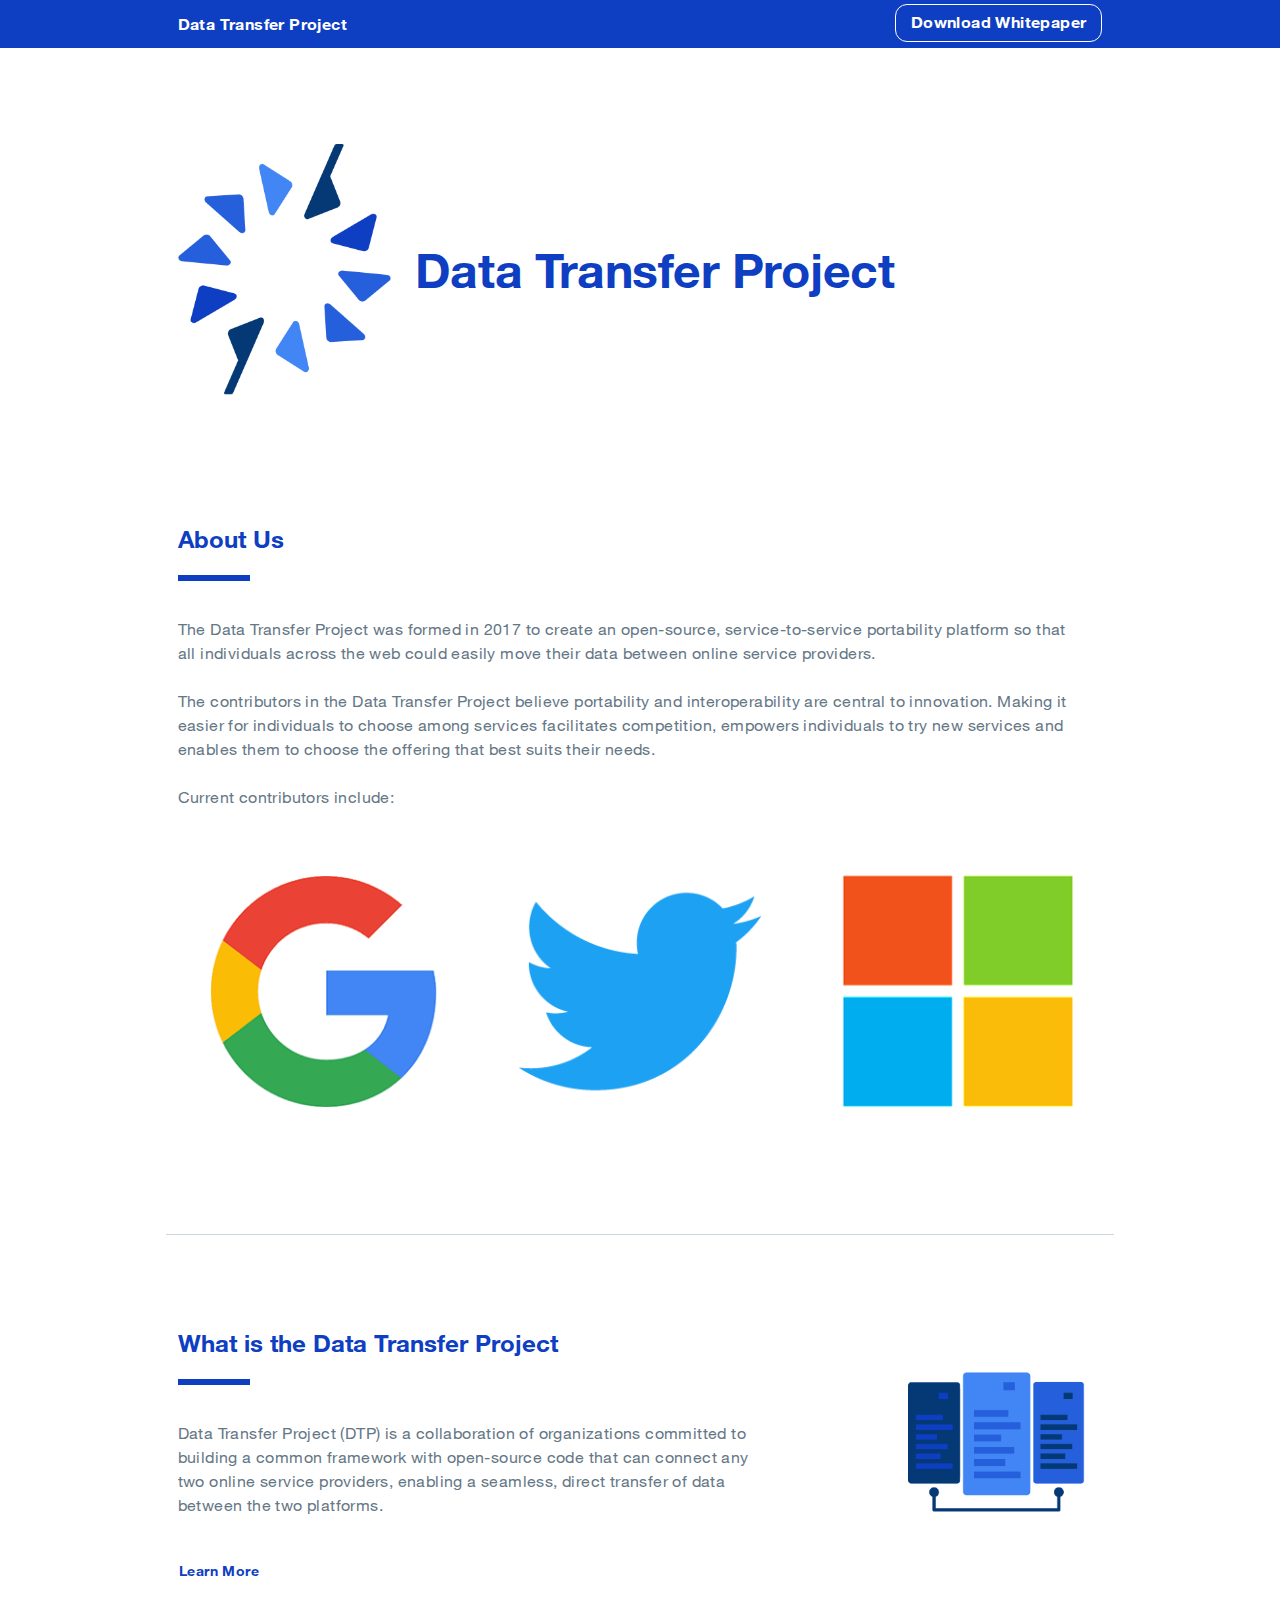
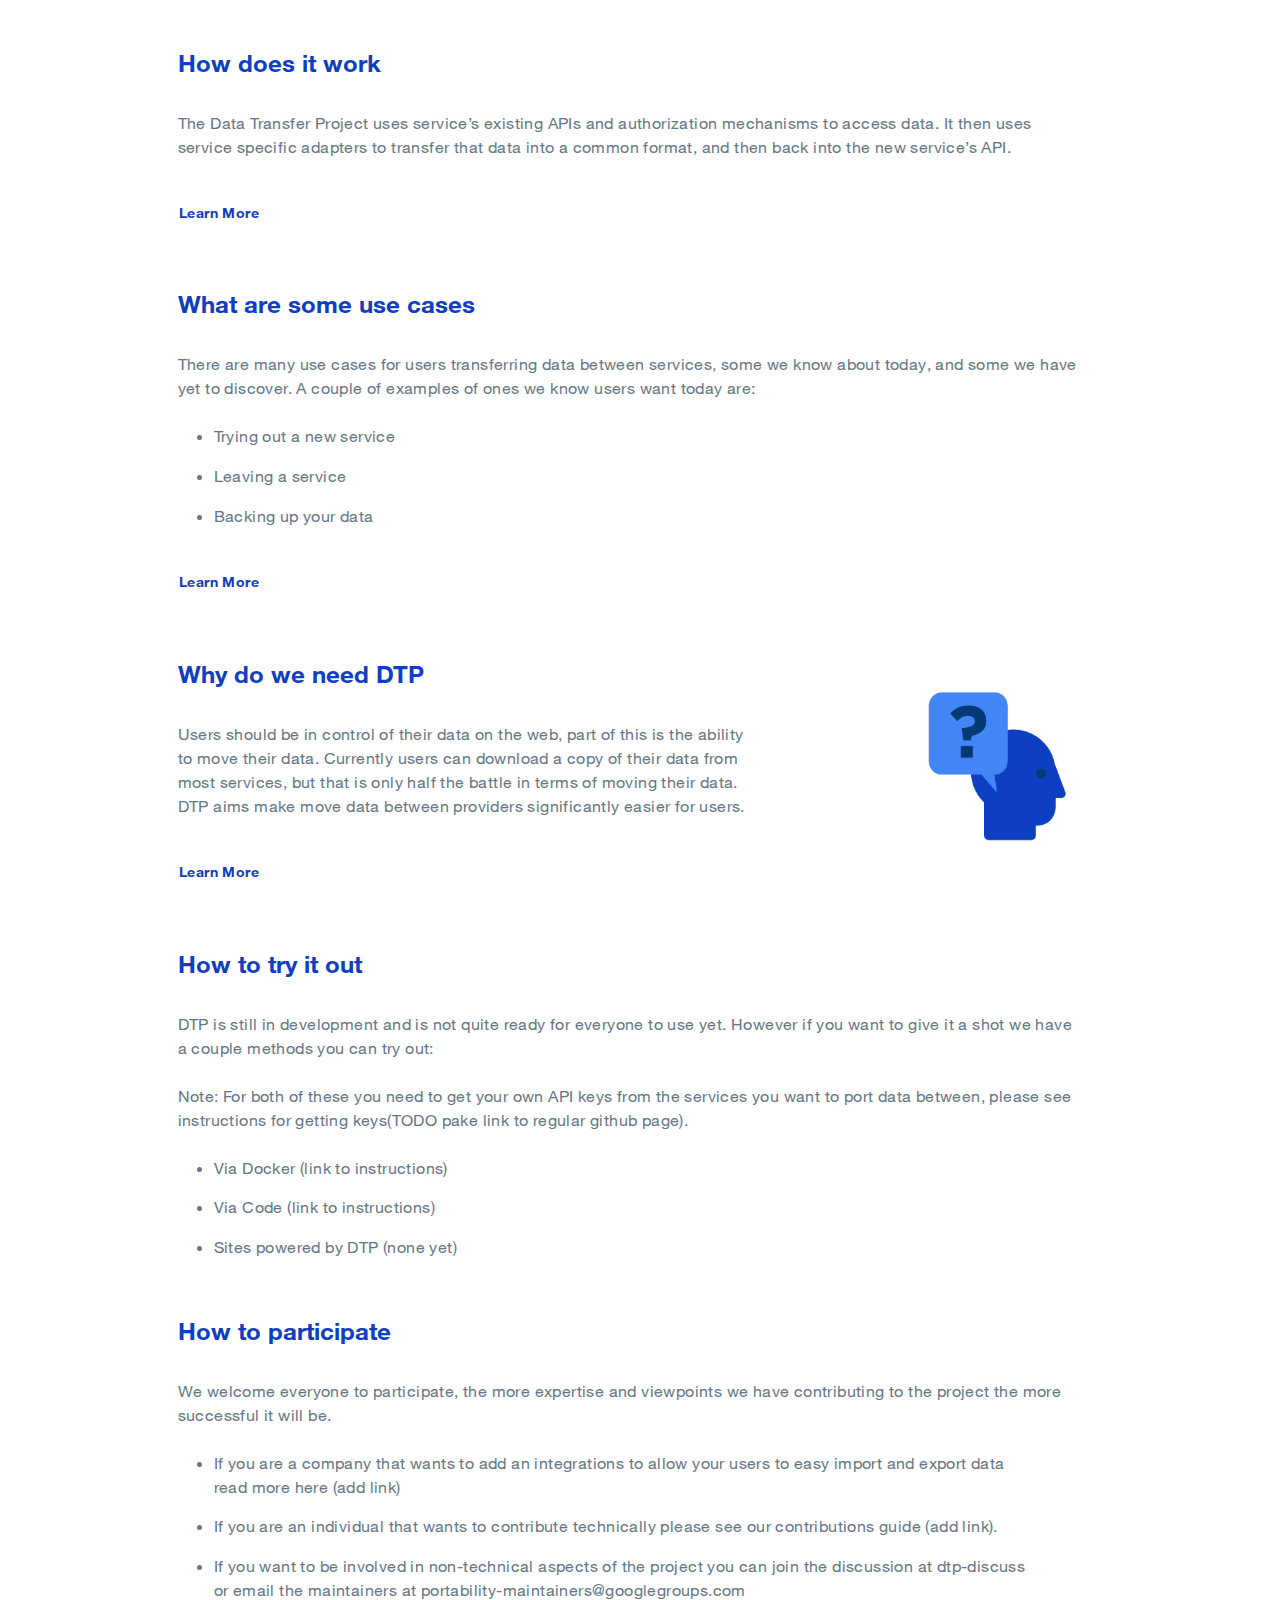
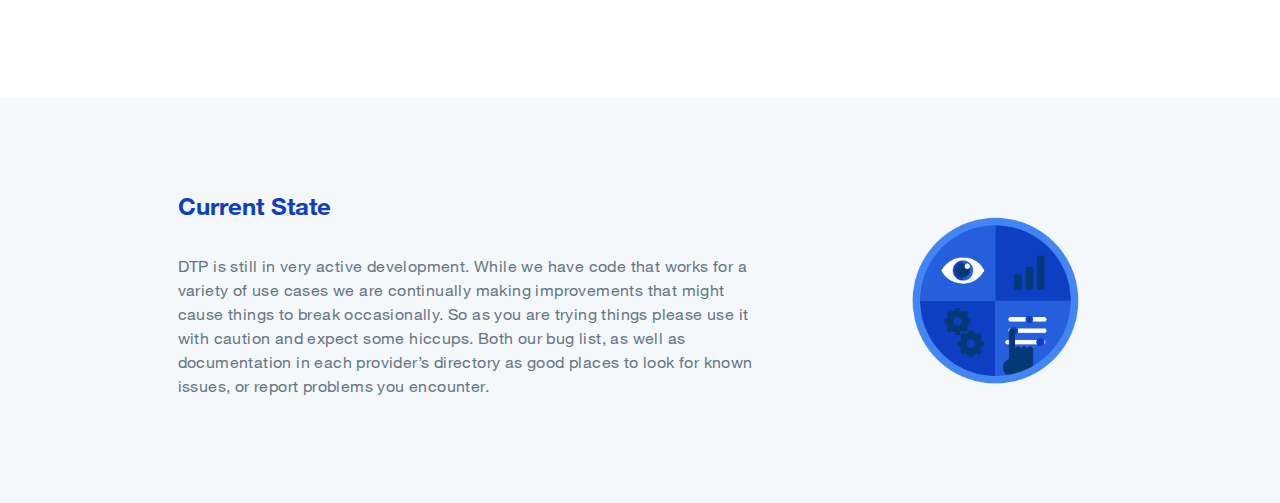
==== index.html @ 0c5f4a26 "Adding static site." ====
<!doctype html>
  
<html lang="data-transfer-project" prefix="og: http://ogp.me/ns#" data-behavior="i18n">


  <head>
    <meta charset="utf-8">

<meta name="viewport" content="width=device-width, initial-scale=1">

<title>Data Transfer Project</title>
<meta name="description">
<link rel="canonical" href="https://localhost.twitter.com:4502/content/webstyleguide-twitter/data-transfer-project.html">



<meta property="og:url" content="https://localhost.twitter.com:4502/content/webstyleguide-twitter/data-transfer-project.html">
<meta property="og:type" content="article">
<meta property="og:title" content="Data Transfer Project">


<meta name="keywords">


<meta name="twitter:card" content="summary">













      <link rel="alternate" hreflang="en" href="https://localhost.twitter.com:4502/content/webstyleguide-twitter/en.html">
      <link rel="alternate" hreflang="activatebrand-twitter" href="https://localhost.twitter.com:4502/content/webstyleguide-twitter/activatebrand-twitter.html">
      <link rel="alternate" hreflang="twemoji-twitter" href="https://localhost.twitter.com:4502/content/webstyleguide-twitter/twemoji-twitter.html">
      <link rel="alternate" hreflang="golearning-twitter" href="https://localhost.twitter.com:4502/content/webstyleguide-twitter/golearning-twitter.html">
      <link rel="alternate" hreflang="livecampaign-twitter" href="https://localhost.twitter.com:4502/content/webstyleguide-twitter/livecampaign-twitter.html">
      <link rel="alternate" hreflang="partners-twitter" href="https://localhost.twitter.com:4502/content/webstyleguide-twitter/partners-twitter.html">
      <link rel="alternate" hreflang="data-transfer-project" href="https://localhost.twitter.com:4502/content/webstyleguide-twitter/data-transfer-project.html">


<meta name="twitter:widgets:new-embed-design" content="on">
<meta name="twitter:widgets:csp" content="on">

<link href="favicon.ico" rel="shortcut icon" type="image/x-icon">


<script type="application/json" id="analytics-settings">{&quot;google&quot;:{&quot;accounts&quot;:[],&quot;options&quot;:{&quot;displayAdvertisingFeatures&quot;:false}},&quot;scribe&quot;:{&quot;scribeSectionWithImpression&quot;:false},&quot;trackingPixel&quot;:{},&quot;bing&quot;:{}}</script>

    







<style>
      /* The critical.scss file is loaded in the document head and will block the first render of the DOM. Try to keep this file lightweight with only the styles necessary for the first render. */

/*# sourceMappingURL=critical.css.map*/
</style>
<link rel="stylesheet" href="css/main.css" media="all" type="text/css">



<script type="text/javascript" src="js/common.js"></script>
<script type="text/javascript" src="js/critical.js"></script>

  </head>
  <body class="
        twtr-theme--blue
        twtr-shade--dark
        page home-page
        
        twtr-color-bg--light-gray-neutral
      " data-analytics-page="webstyleguide" data-analytics-element="page">
      








<div class="u01  is-fixed">
  <div class="u01__item  twtr-color-bg--blue-dark">
    <div class="twtr-container">
      <div class="twtr-grid">
        <div class="twtr-col-12">
          <ul class="u01__nav-items">
            <li class="u01__nav-home  u01__nav-item">
              <div class="u01__nav-controls">
                <span class="u01__logo  twtr-grid--align-self-center">
                  
                  <span class="u01__nav-item--homepage  twtr-grid--align-self-center  twtr-type--bold-16  twtr-color--white-neutral">
                    Data Transfer Project
                  </span>
                  
                </span>
                
              </div>
              <div class="u01__subnav-controls">
                <div class="twtr-col-12">
                  <button class="u01__subnav-close  twtr-type--roman-14  twtr-color--white-neutral">
                    <span class="u01__chevron--left"><svg xmlns="http://www.w3.org/2000/svg" width="24" height="24" viewbox="0 0 24 24" class="twtr-icon--sm  twtr-color-fill--white-neutral"> 
 <path opacity="0" d="M0 0h24v24H0z"/> 
 <path d="M8.914 12l6.793-6.793c.39-.39.39-1.023 0-1.414s-1.023-.39-1.414 0l-7.5 7.5c-.39.39-.39 1.023 0 1.414l7.5 7.5c.195.195.45.293.707.293s.512-.098.707-.293c.39-.39.39-1.023 0-1.414L8.914 12z"/> 
</svg></span>
                    <span>Back</span>
                  </button>
                </div>
              </div>
            </li>
            
          </ul>
          <ul class="u01__nav-items-right">
              <li class="u01__menu-item--pdf">
                  <a href="/content/dam/webstyleguide-twitter/activatebrand-twitter/downloads/Twitter%20Design%20Guidelines_07.2017.pdf" class="has-hover  twtr-type--bold-16  twtr-color--white-neutral">
                    Download Whitepaper
                  </a>
                </li>
          </ul>
        </div>
      </div>
    </div>
  </div>
</div>

<div class="u04"></div>



      
<main class="twtr-color-bg--white-neutral">
  



    
    
    <div class="ct01-columns">


















<div class="ct01
            twtr-padding__section--top
            twtr-padding__group--bottom
            twtr-color-bg--white
            
            
            
            
            
            ">
  <div class="ct01__content  twtr-container">
    <div class="ct01__item  twtr-grid    ">
      
        <div class="twtr-col-md-3  twtr-order-1-xs  twtr-order-0-md">
          <div class="ct01__wrapper      ">
            
  
  
  
      
      
      
      <div class="b04-image twtr-component-space--md twtr-component--last twtr-component twtr-component--first">





<div class="b04">
  <div class="b04__image  b04__image--auto">
    
    
  
    <img class="b04__img  b04__img--auto" src="images/logo-dtp.png" data-object-fit="cover">
  

  

  
  

  </div>

  
</div>
</div>

  
  
          </div>
        </div>
      
        <div class="twtr-col-md-9  twtr-order-0-xs  twtr-order-1-md">
          <div class="ct01__wrapper  is-vertically-centered    ">
            
  
  
  
      
      
      
      <div class="b01-headline twtr-component-space--md twtr-component--last twtr-component twtr-component--first">












<div class="b01">
  <div class="b01__item">
    <div class="b01__copy">
      
      <h2 class="b01__headline  twtr-color--blue-dark  twtr-type--headline-md  ">Data Transfer Project</h2>
      
    </div>
  </div>
</div>
</div>

  
  
          </div>
        </div>
      
    </div>
  </div>
  
</div>
</div>


    
    
    <div class="ct01-columns">


















<div class="ct01
            twtr-padding__section--top
            twtr-padding__nested--bottom
            twtr-color-bg--white
            
            
            
            
            
            ">
  <div class="ct01__content  twtr-container">
    <div class="ct01__item  twtr-grid    has-inner-border">
      
        <div class="twtr-col-md-12">
          <div class="ct01__wrapper      ">
            
  
  
  
      
      
      
      <div class="b01-headline twtr-component-space--md twtr-component twtr-component--first">












<div class="b01">
  <div class="b01__item">
    <div class="b01__copy">
      <h4 class="b01__eyebrow  twtr-type--bold-24  twtr-color--blue-dark">
        About Us
      </h4>
      <h2 class="b01__headline  twtr-color--black-neutral  twtr-type--headline-md  has-mustache"></h2>
      <div class="b01__mustache  twtr-color-bg--blue-dark"></div>
    </div>
  </div>
</div>
</div>

  
      
      
      
      <div class="b02-rich-text twtr-rte twtr-component-space--md twtr-component">



  <div class="twtr-color--dark-gray-neutral" style="--theme-color: var(--blue-dark)">
    <p>The Data Transfer Project was formed in 2017 to create an open-source, service-to-service portability platform so that all individuals across the web could easily move their data between online service providers.</p>
<p>The contributors in the Data Transfer Project believe portability and interoperability are central to innovation. Making it easier for individuals to choose among services facilitates competition, empowers individuals to try new services and enables them to choose the offering that best suits their needs.</p>
<p>Current contributors include:</p>

  </div>

</div>

  
      
      
      
      <div class="ct01-columns twtr-component--last twtr-component">


















<div class="ct01
            twtr-padding__nested--top
            twtr-padding__section--bottom
            twtr-color-bg--white
            
            
            
            has-no-gutter
            
            ">
  <div class="ct01__content  ">
    <div class="ct01__item  twtr-grid    ">
      
        <div class="twtr-col-md-4">
          <div class="ct01__wrapper    is-horizontally-centered  ">
            
  
  
  
      
      
      
      <div class="b04-image twtr-component-space--md twtr-component--last twtr-component twtr-component--first">





<div class="b04">
  <div class="b04__image  b04__image--auto">
    
    
  
    <img class="b04__img  b04__img--auto" src="images/logo-google.png" data-object-fit="cover">
  

  

  
  

  </div>

  
</div>
</div>

  
  
          </div>
        </div>
      
        <div class="twtr-col-md-4">
          <div class="ct01__wrapper    is-horizontally-centered  ">
            
  
  
  
      
      
      
      <div class="b04-image twtr-component-space--md twtr-component--last twtr-component twtr-component--first">





<div class="b04">
  <div class="b04__image  b04__image--auto">
    
    
  
    <img class="b04__img  b04__img--auto" src="images/logo-twitter.png" data-object-fit="cover">
  

  

  
  

  </div>

  
</div>
</div>

  
  
          </div>
        </div>
      
        <div class="twtr-col-md-4">
          <div class="ct01__wrapper    is-horizontally-centered  ">
            
  
  
  
      
      
      
      <div class="b04-image twtr-component-space--md twtr-component--last twtr-component twtr-component--first">





<div class="b04">
  <div class="b04__image  b04__image--auto">
    
    
  
    <img class="b04__img  b04__img--auto" src="images/logo-microsoft.png" data-object-fit="cover">
  

  

  
  

  </div>

  
</div>
</div>

  
  
          </div>
        </div>
      
    </div>
  </div>
  
</div>
</div>

  
  
          </div>
        </div>
      
    </div>
  </div>
  
</div>
</div>


    
    
    <div class="ct01-columns">


















<div class="ct01
            twtr-padding__section--top
            twtr-padding__block--bottom
            twtr-color-bg--white
            
            
            
            
            
            ">
  <div class="ct01__content  twtr-container">
    <div class="ct01__item  twtr-grid    ">
      
        <div class="twtr-col-md-8  twtr-order-0-xs  twtr-order-0-md">
          <div class="ct01__wrapper      ">
            
  
  
  
      
      
      
      <div class="b01-headline twtr-component-space--md twtr-component twtr-component--first">












<div class="b01">
  <div class="b01__item">
    <div class="b01__copy">
      <h4 class="b01__eyebrow  twtr-type--bold-24  twtr-color--blue-dark">
        What is the Data Transfer Project
      </h4>
      <h2 class="b01__headline  twtr-color--black-neutral  twtr-type--headline-md  has-mustache"></h2>
      <div class="b01__mustache  twtr-color-bg--blue-dark"></div>
    </div>
  </div>
</div>
</div>

  
      
      
      
      <div class="b02-rich-text twtr-rte twtr-component-space--md twtr-component">



  <div class="twtr-color--dark-gray-neutral" style="--theme-color: var(--blue-dark)">
    <p>Data Transfer Project (DTP) is a collaboration of organizations committed to building a common framework with open-source code that can connect any two online service providers, enabling a seamless, direct transfer of data between the two platforms.</p>

  </div>

</div>

  
      
      
      
      <div class="b03-button twtr-component--last twtr-component">













  <div class="b03
      
      twtr-component-space--sm" data-dropdown-menu="false">
    
  <a class="b03__button
      twtr-btn
      twtr-btn--tertiary
      twtr-btn--size-default  
      twtr-btn-color--tertiary-blue
      
      
      visuallyhidden" href="https://localhost.twitter.com:4502/#.html" rel="noopener" target="_blank">
    

    
    Learn More
    
    
  </a>

  </div>



</div>

  
  
          </div>
        </div>
      
        <div class="twtr-col-md-3 twtr-offset-1-md">
          <div class="ct01__wrapper      ">
            
  
  
  
      
      
      
      <div class="b04-image twtr-component-space--md twtr-component--last twtr-component twtr-component--first">





<div class="b04">
  <div class="b04__image  b04__image--auto">
    
    
  
    <img class="b04__img  b04__img--auto" src="images/AI_Blue_FileSharing.png" data-object-fit="cover">
  

  

  
  

  </div>

  
</div>
</div>

  
  
          </div>
        </div>
      
    </div>
  </div>
  
</div>
</div>


    
    
    <div class="ct01-columns">


















<div class="ct01
            twtr-padding__nested--top
            twtr-padding__block--bottom
            twtr-color-bg--white
            
            
            
            
            
            ">
  <div class="ct01__content  twtr-container">
    <div class="ct01__item  twtr-grid    ">
      
        <div class="twtr-col-md-12">
          <div class="ct01__wrapper      ">
            
  
  
  
      
      
      
      <div class="b01-headline twtr-component-space--md twtr-component twtr-component--first">












<div class="b01">
  <div class="b01__item">
    <div class="b01__copy">
      <h4 class="b01__eyebrow  twtr-type--bold-24  twtr-color--blue-dark">
        How does it work
      </h4>
      <h2 class="b01__headline  twtr-color--black-neutral  twtr-type--headline-md  "></h2>
      
    </div>
  </div>
</div>
</div>

  
      
      
      
      <div class="b02-rich-text twtr-rte twtr-component-space--md twtr-component">



  <div class="twtr-color--dark-gray-neutral" style="--theme-color: var(--blue-dark)">
    <p>The Data Transfer Project uses service’s existing APIs and authorization mechanisms to access data. It then uses service specific adapters to transfer that data into a common format, and then back into the new service’s API.</p>

  </div>

</div>

  
      
      
      
      <div class="b03-button twtr-component--last twtr-component">













  <div class="b03
      
      twtr-component-space--sm" data-dropdown-menu="false">
    
  <a class="b03__button
      twtr-btn
      twtr-btn--tertiary
      twtr-btn--size-default  
      twtr-btn-color--tertiary-blue
      
      
      visuallyhidden" href="https://localhost.twitter.com:4502/#.html" rel="noopener" target="_blank">
    

    
    Learn More
    
    
  </a>

  </div>



</div>

  
  
          </div>
        </div>
      
    </div>
  </div>
  
</div>
</div>


    
    
    <div class="ct01-columns">


















<div class="ct01
            twtr-padding__nested--top
            twtr-padding__block--bottom
            twtr-color-bg--white
            
            
            
            
            
            ">
  <div class="ct01__content  twtr-container">
    <div class="ct01__item  twtr-grid    ">
      
        <div class="twtr-col-md-12">
          <div class="ct01__wrapper      ">
            
  
  
  
      
      
      
      <div class="b01-headline twtr-component-space--md twtr-component twtr-component--first">












<div class="b01">
  <div class="b01__item">
    <div class="b01__copy">
      <h4 class="b01__eyebrow  twtr-type--bold-24  twtr-color--blue-dark">
        What are some use cases
      </h4>
      <h2 class="b01__headline  twtr-color--black-neutral  twtr-type--headline-md  "></h2>
      
    </div>
  </div>
</div>
</div>

  
      
      
      
      <div class="b02-rich-text twtr-rte twtr-component-space--md twtr-component">



  <div class="twtr-color--dark-gray-neutral" style="--theme-color: var(--blue-dark)">
    <p>There are many use cases for users transferring data between services, some we know about today, and some we have yet to discover. A couple of examples of ones we know users want today are:</p>
<ul style="list-style-position: inside;">
<li>Trying out a new service</li>
<li>Leaving a service</li>
<li>Backing up your data</li>
</ul>

  </div>

</div>

  
      
      
      
      <div class="b03-button twtr-component--last twtr-component">













  <div class="b03
      
      twtr-component-space--sm" data-dropdown-menu="false">
    
  <a class="b03__button
      twtr-btn
      twtr-btn--tertiary
      twtr-btn--size-default  
      twtr-btn-color--tertiary-blue
      
      
      visuallyhidden" href="https://localhost.twitter.com:4502/#.html" rel="noopener" target="_blank">
    

    
    Learn More
    
    
  </a>

  </div>



</div>

  
  
          </div>
        </div>
      
    </div>
  </div>
  
</div>
</div>


    
    
    <div class="ct01-columns">


















<div class="ct01
            twtr-padding__nested--top
            twtr-padding__block--bottom
            twtr-color-bg--white
            
            
            
            
            
            ">
  <div class="ct01__content  twtr-container">
    <div class="ct01__item  twtr-grid    ">
      
        <div class="twtr-col-md-8  twtr-order-0-xs  twtr-order-0-md">
          <div class="ct01__wrapper      ">
            
  
  
  
      
      
      
      <div class="b01-headline twtr-component-space--md twtr-component twtr-component--first">












<div class="b01">
  <div class="b01__item">
    <div class="b01__copy">
      <h4 class="b01__eyebrow  twtr-type--bold-24  twtr-color--blue-dark">
        Why do we need DTP
      </h4>
      <h2 class="b01__headline  twtr-color--black-neutral  twtr-type--headline-md  "></h2>
      
    </div>
  </div>
</div>
</div>

  
      
      
      
      <div class="b02-rich-text twtr-rte twtr-component-space--md twtr-component">



  <div class="twtr-color--dark-gray-neutral" style="--theme-color: var(--blue-dark)">
    <p>Users should be in control of their data on the web, part of this is the ability to move their data. Currently users can download a copy of their data from most services, but that is only half the battle in terms of moving their data. DTP aims make move data between providers significantly easier for users.</p>

  </div>

</div>

  
      
      
      
      <div class="b03-button twtr-component--last twtr-component">













  <div class="b03
      
      twtr-component-space--sm" data-dropdown-menu="false">
    
  <a class="b03__button
      twtr-btn
      twtr-btn--tertiary
      twtr-btn--size-default  
      twtr-btn-color--tertiary-blue
      
      
      visuallyhidden" href="https://localhost.twitter.com:4502/#.html" rel="noopener" target="_blank">
    

    
    Learn More
    
    
  </a>

  </div>



</div>

  
  
          </div>
        </div>
      
        <div class="twtr-col-md-3 twtr-offset-1-md  twtr-order-1-xs  twtr-order-2-md">
          <div class="ct01__wrapper      ">
            
  
  
  
      
      
      
      <div class="b04-image twtr-component-space--md twtr-component--last twtr-component twtr-component--first">





<div class="b04">
  <div class="b04__image  b04__image--auto">
    
    
  
    <img class="b04__img  b04__img--auto" src="images/AI_Blue_QA.png" data-object-fit="cover">
  

  

  
  

  </div>

  
</div>
</div>

  
  
          </div>
        </div>
      
    </div>
  </div>
  
</div>
</div>


    
    
    <div class="ct01-columns">


















<div class="ct01
            twtr-padding__nested--top
            twtr-padding__block--bottom
            twtr-color-bg--white
            
            
            
            
            
            ">
  <div class="ct01__content  twtr-container">
    <div class="ct01__item  twtr-grid    ">
      
        <div class="twtr-col-md-12">
          <div class="ct01__wrapper      ">
            
  
  
  
      
      
      
      <div class="b01-headline twtr-component-space--md twtr-component twtr-component--first">












<div class="b01">
  <div class="b01__item">
    <div class="b01__copy">
      <h4 class="b01__eyebrow  twtr-type--bold-24  twtr-color--blue-dark">
        How to try it out
      </h4>
      <h2 class="b01__headline  twtr-color--black-neutral  twtr-type--headline-md  "></h2>
      
    </div>
  </div>
</div>
</div>

  
      
      
      
      <div class="b02-rich-text twtr-rte twtr-component-space--md twtr-component--last twtr-component">



  <div class="twtr-color--dark-gray-neutral" style="--theme-color: var(--blue-dark)">
    <p>DTP is still in development and is not quite ready for everyone to use yet. However if you want to give it a shot we have a couple methods you can try out:</p>
<p>Note: For both of these you need to get your own API keys from the services you want to port data between, please see instructions for getting keys(TODO pake link to regular github page).</p>
<ul style="list-style-position: inside;">
<li>Via Docker (link to instructions)</li>
<li>Via Code (link to instructions)</li>
<li>Sites powered by DTP (none yet)</li>
</ul>

  </div>

</div>

  
  
          </div>
        </div>
      
    </div>
  </div>
  
</div>
</div>


    
    
    <div class="ct01-columns">


















<div class="ct01
            twtr-padding__nested--top
            twtr-padding__section--bottom
            twtr-color-bg--white
            
            
            
            
            
            ">
  <div class="ct01__content  twtr-container">
    <div class="ct01__item  twtr-grid    ">
      
        <div class="twtr-col-md-12">
          <div class="ct01__wrapper      ">
            
  
  
  
      
      
      
      <div class="b01-headline twtr-component-space--md twtr-component twtr-component--first">












<div class="b01">
  <div class="b01__item">
    <div class="b01__copy">
      <h4 class="b01__eyebrow  twtr-type--bold-24  twtr-color--blue-dark">
        How to participate
      </h4>
      <h2 class="b01__headline  twtr-color--black-neutral  twtr-type--headline-md  "></h2>
      
    </div>
  </div>
</div>
</div>

  
      
      
      
      <div class="b02-rich-text twtr-rte twtr-component-space--md twtr-component--last twtr-component">



  <div class="twtr-color--dark-gray-neutral" style="--theme-color: var(--blue-dark)">
    <p>We welcome everyone to participate, the more expertise and viewpoints we have contributing to the project the more successful it will be.</p>
<ul style="list-style-position: inside;">
<li>If you are a company that wants to add an integrations to allow your users to easy import and export data read more here (add link)</li>
<li>If you are an individual that wants to contribute technically please see our contributions guide (add link).</li>
<li>If you want to be involved in non-technical aspects of the project you can join the discussion at dtp-discuss or email the maintainers at portability-maintainers@googlegroups.com</li>
</ul>

  </div>

</div>

  
  
          </div>
        </div>
      
    </div>
  </div>
  
</div>
</div>


    
    
    <div class="ct01-columns">


















<div class="ct01
            twtr-padding__section--top
            twtr-padding__section--bottom
            twtr-color-bg--extra-extra-light-gray-neutral
            
            
            
            
            
            ">
  <div class="ct01__content  twtr-container">
    <div class="ct01__item  twtr-grid    ">
      
        <div class="twtr-col-md-8  twtr-order-0-xs  twtr-order-0-md">
          <div class="ct01__wrapper      ">
            
  
  
  
      
      
      
      <div class="b01-headline twtr-component-space--md twtr-component twtr-component--first">












<div class="b01">
  <div class="b01__item">
    <div class="b01__copy">
      <h4 class="b01__eyebrow  twtr-type--bold-24  twtr-color--blue-dark">
        Current State
      </h4>
      <h2 class="b01__headline  twtr-color--black-neutral  twtr-type--headline-md  "></h2>
      
    </div>
  </div>
</div>
</div>

  
      
      
      
      <div class="b02-rich-text twtr-rte twtr-component-space--md twtr-component--last twtr-component">



  <div class="twtr-color--dark-gray-neutral" style="--theme-color: var(--blue-dark)">
    <p>DTP is still in very active development. While we have code that works for a variety of use cases we are continually making improvements that might cause things to break occasionally. So as you are trying things please use it with caution and expect some hiccups. Both our&nbsp;<a href="https://github.com/google/data-transfer-project/issues">bug list</a>, as well as documentation in each provider’s directory as good places to look for known issues, or report problems you encounter.</p>

  </div>

</div>

  
  
          </div>
        </div>
      
        <div class="twtr-col-md-3 twtr-offset-1-md  twtr-order-1-xs  twtr-order-2-md">
          <div class="ct01__wrapper      ">
            
  
  
  
      
      
      
      <div class="b04-image twtr-component-space--md twtr-component--last twtr-component twtr-component--first">





<div class="b04">
  <div class="b04__image  b04__image--auto">
    
    
  
    <img class="b04__img  b04__img--auto" src="images/AI_Blue_User data.png" data-object-fit="cover">
  

  

  
  

  </div>

  
</div>
</div>

  
  
          </div>
        </div>
      
    </div>
  </div>
  
</div>
</div>



</main>

      <footer>
  



</footer>

      



<script type="text/javascript" src="js/widgets.js"></script>

<script type="text/javascript" src="js/app.js"></script>
<script type="text/javascript" src="js/demo.js"></script>
<script type="text/javascript" src="js/content.js"></script>
<script type="text/javascript" src="js/form.js"></script>
<script type="text/javascript" src="js/universal.js"></script>
<script type="text/javascript" src="js/templates.js"></script>
<script type="text/javascript" src="js/basic.js"></script>
<script type="text/javascript" src="js/combo.js"></script>
<script type="text/javascript" src="js/container.js"></script>
<script type="text/javascript" src="js/twitter.js"></script>
<script type="text/javascript" src="js/special.js"></script>





<div>

  <div class="u10__eu-cookie-notice bg-color--neutral-dark-gray eu-cookie-notice">
    <div class="u10__container color--neutral-white">
      <div class="u10__message type--roman-14 twtr-type--roman-14 color--neutral-white twtr-color--white-neutral">###MESSAGE###</div>
      <div class="u10__button type--bold-14 twtr-type--bold-14 color--neutral-white twtr-color--white-neutral">OK</div>
    </div>
  </div>

  

  <div class="eu-countries-list" data-eu-countries-list="[AT,BE,BG,CY,CZ,DK,EE,FI,FR,DE,EL,HU,IE,IT,LV,LT,LU,MT,NL,PL,PT,RO,SK,SI,ES,SE,UK,IS,NO,LI,CH]"></div>
  

  

  
    
<link rel="stylesheet" href="css/eu-cookie-notice.css" type="text/css">





    
<script type="text/javascript" src="js/eu-cookie-notice.js"></script>





    
<script type="text/javascript" src="js/eu-cookie-notice-init.js"></script>





</div>


  </body>
  </html>
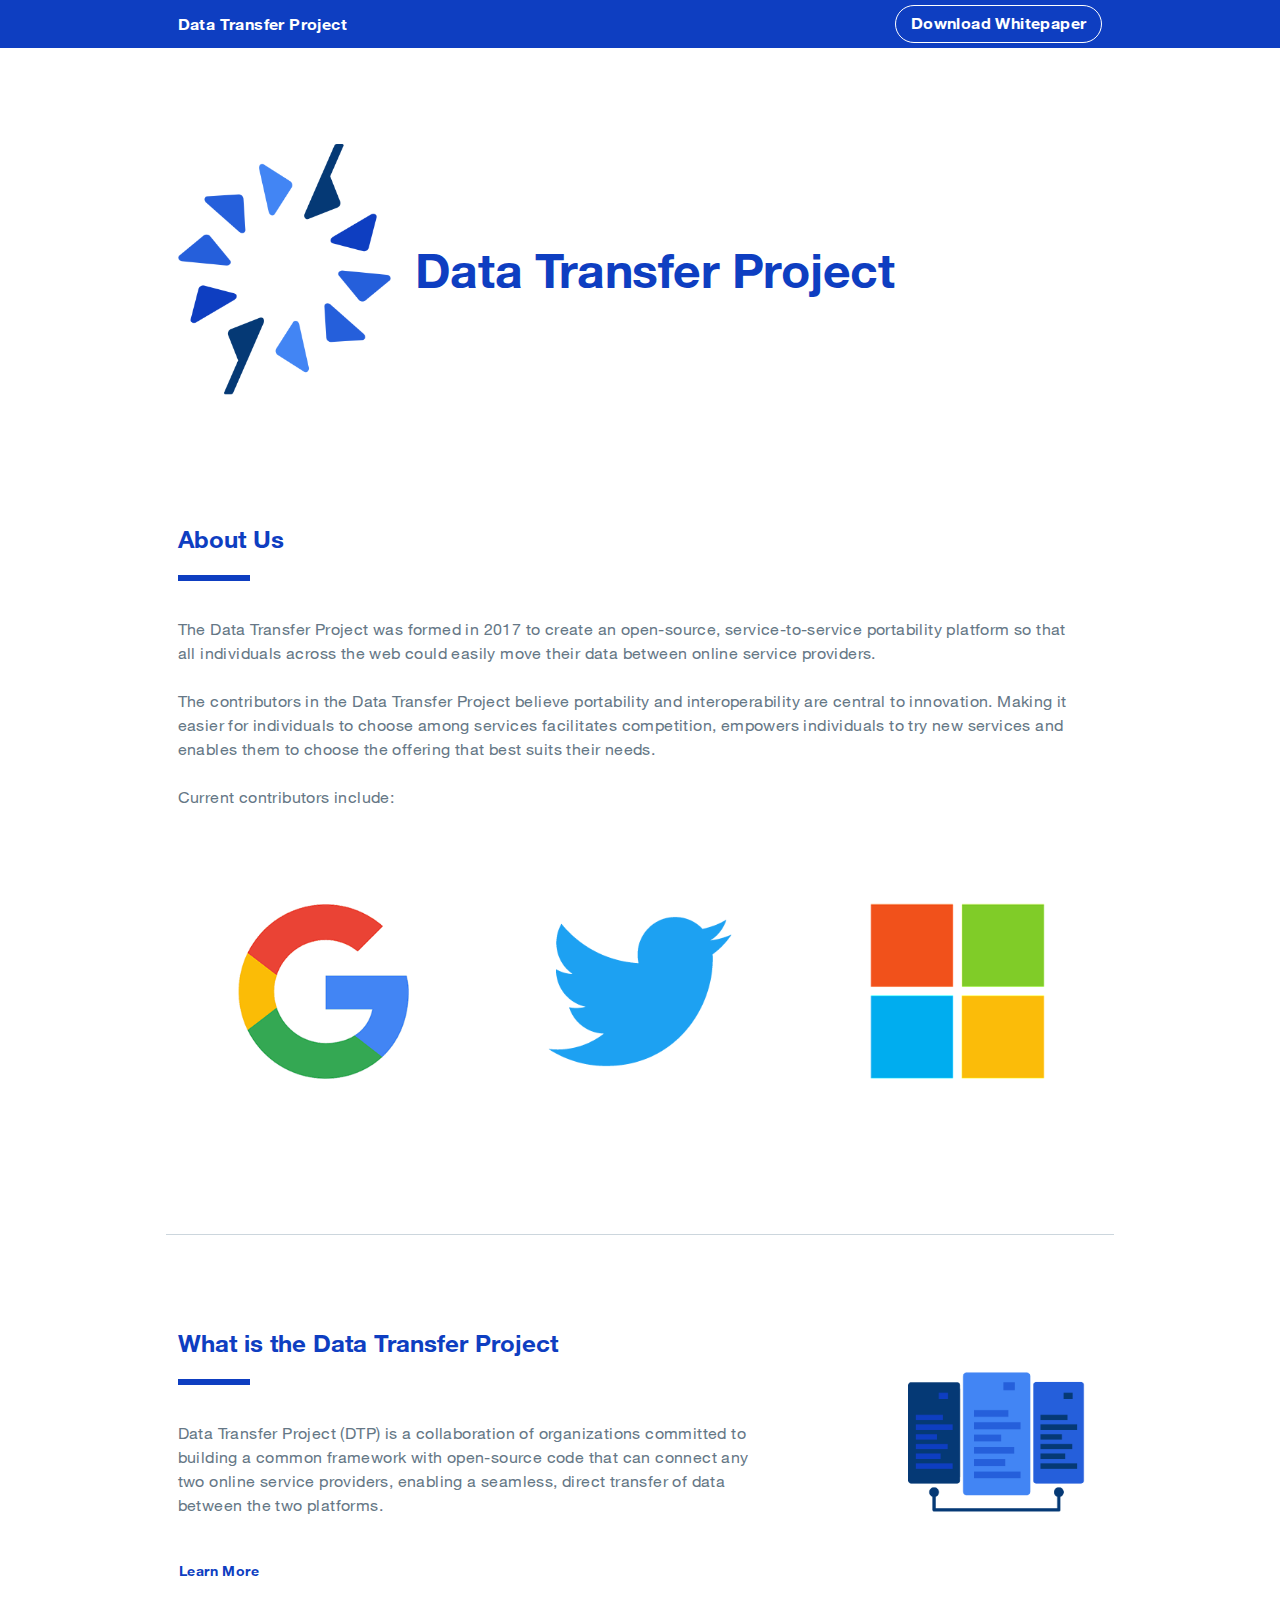
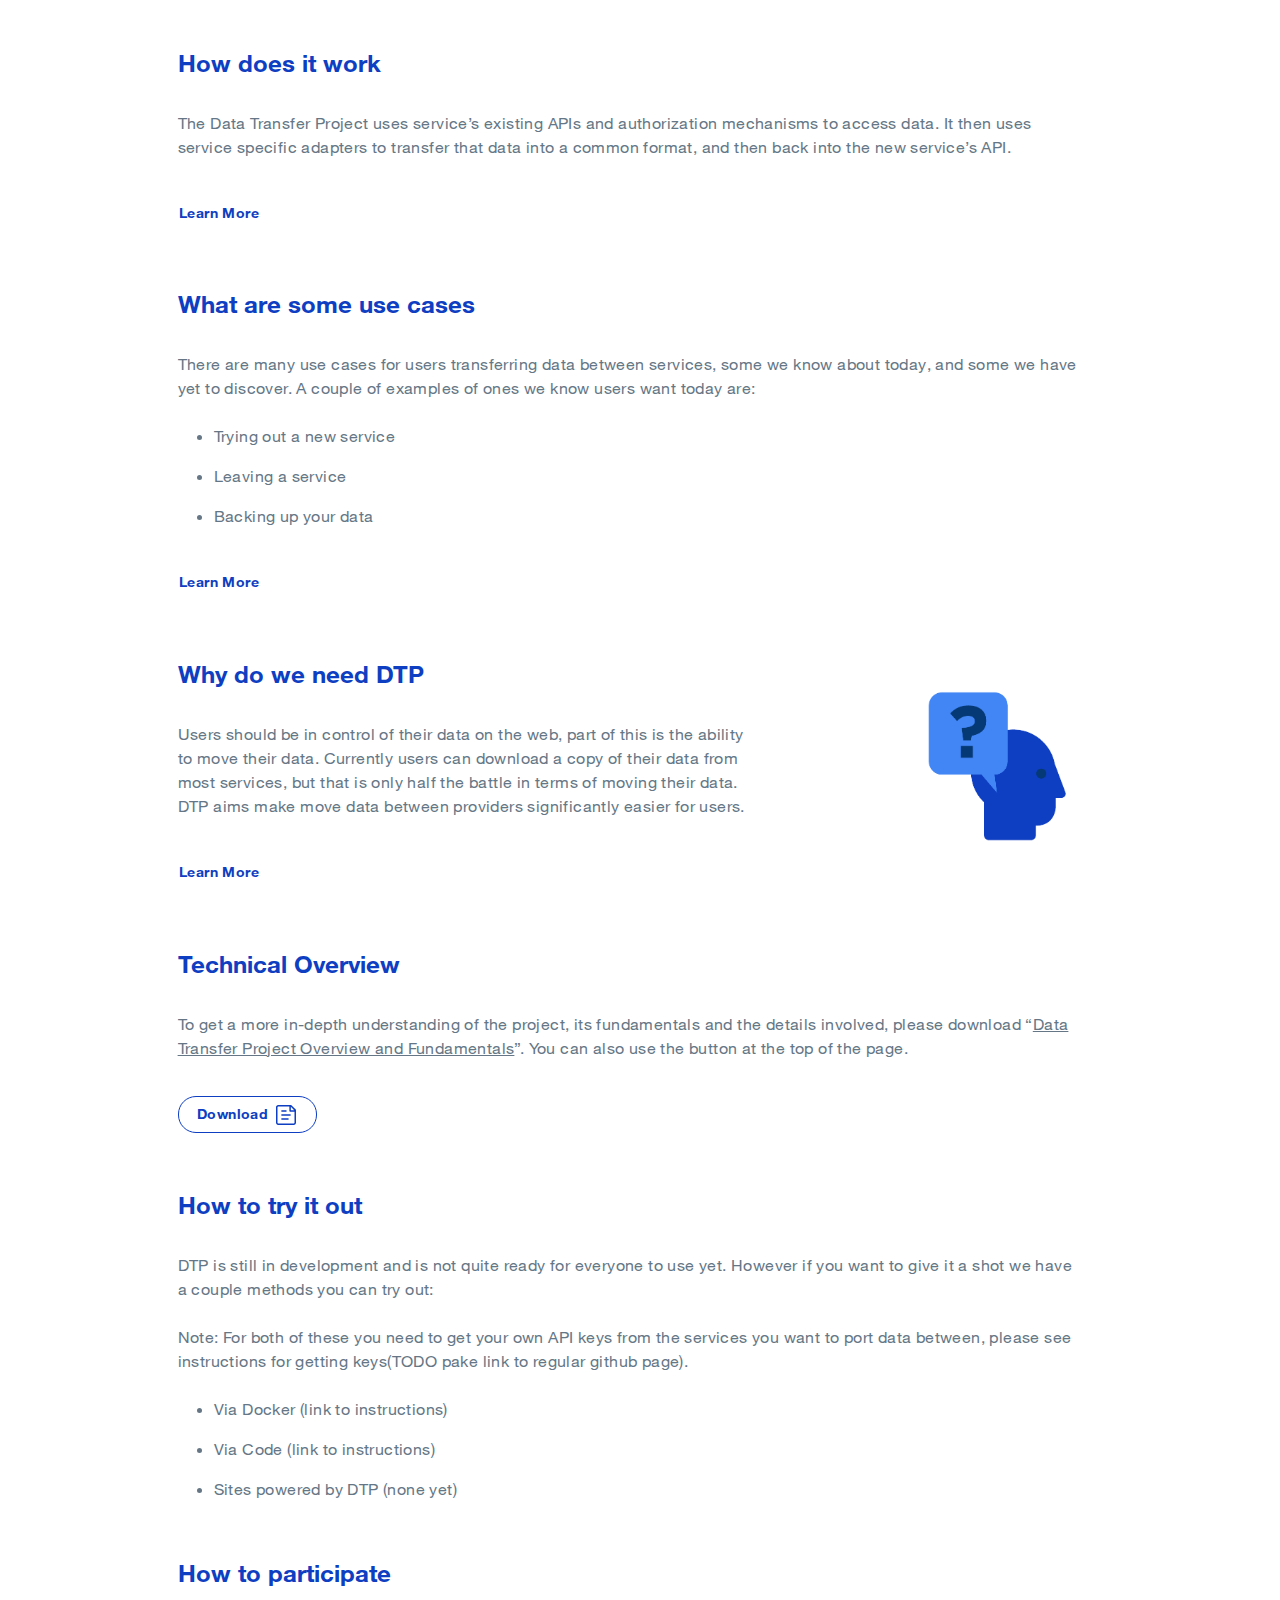
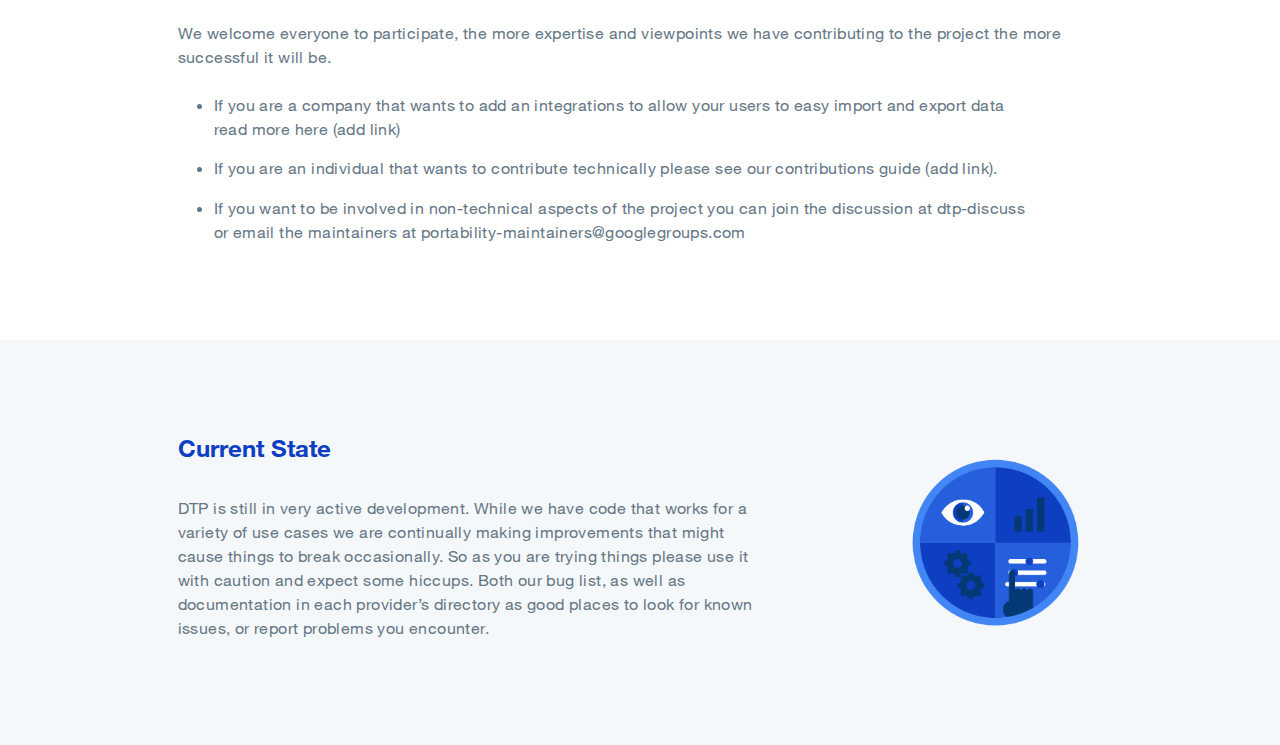
==== commit d5a971d3: "updated site" ====
--- a/index.html
+++ b/index.html
@@ -1,1578 +1,884 @@
 <!doctype html>
-  
+
 <html lang="data-transfer-project" prefix="og: http://ogp.me/ns#" data-behavior="i18n">
 
-
-  <head>
+<head>
     <meta charset="utf-8">
 
-<meta name="viewport" content="width=device-width, initial-scale=1">
-
-<title>Data Transfer Project</title>
-<meta name="description">
-<link rel="canonical" href="https://localhost.twitter.com:4502/content/webstyleguide-twitter/data-transfer-project.html">
-
-
-
-<meta property="og:url" content="https://localhost.twitter.com:4502/content/webstyleguide-twitter/data-transfer-project.html">
-<meta property="og:type" content="article">
-<meta property="og:title" content="Data Transfer Project">
-
-
-<meta name="keywords">
-
-
-<meta name="twitter:card" content="summary">
-
-
-
-
-
-
-
-
-
-
-
-
-
-      <link rel="alternate" hreflang="en" href="https://localhost.twitter.com:4502/content/webstyleguide-twitter/en.html">
-      <link rel="alternate" hreflang="activatebrand-twitter" href="https://localhost.twitter.com:4502/content/webstyleguide-twitter/activatebrand-twitter.html">
-      <link rel="alternate" hreflang="twemoji-twitter" href="https://localhost.twitter.com:4502/content/webstyleguide-twitter/twemoji-twitter.html">
-      <link rel="alternate" hreflang="golearning-twitter" href="https://localhost.twitter.com:4502/content/webstyleguide-twitter/golearning-twitter.html">
-      <link rel="alternate" hreflang="livecampaign-twitter" href="https://localhost.twitter.com:4502/content/webstyleguide-twitter/livecampaign-twitter.html">
-      <link rel="alternate" hreflang="partners-twitter" href="https://localhost.twitter.com:4502/content/webstyleguide-twitter/partners-twitter.html">
-      <link rel="alternate" hreflang="data-transfer-project" href="https://localhost.twitter.com:4502/content/webstyleguide-twitter/data-transfer-project.html">
-
-
-<meta name="twitter:widgets:new-embed-design" content="on">
-<meta name="twitter:widgets:csp" content="on">
-
-<link href="favicon.ico" rel="shortcut icon" type="image/x-icon">
-
-
-<script type="application/json" id="analytics-settings">{&quot;google&quot;:{&quot;accounts&quot;:[],&quot;options&quot;:{&quot;displayAdvertisingFeatures&quot;:false}},&quot;scribe&quot;:{&quot;scribeSectionWithImpression&quot;:false},&quot;trackingPixel&quot;:{},&quot;bing&quot;:{}}</script>
-
-    
-
-
-
-
-
-
-
-<style>
-      /* The critical.scss file is loaded in the document head and will block the first render of the DOM. Try to keep this file lightweight with only the styles necessary for the first render. */
-
-/*# sourceMappingURL=critical.css.map*/
-</style>
-<link rel="stylesheet" href="css/main.css" media="all" type="text/css">
-
-
-
-<script type="text/javascript" src="js/common.js"></script>
-<script type="text/javascript" src="js/critical.js"></script>
-
-  </head>
-  <body class="
+    <meta name="viewport" content="width=device-width, initial-scale=1">
+
+    <title>Data Transfer Project</title>
+    <meta name="description">
+    <link rel="canonical" href="https://localhost.twitter.com:4502/content/webstyleguide-twitter/data-transfer-project.html">
+
+    <meta property="og:url" content="https://localhost.twitter.com:4502/content/webstyleguide-twitter/data-transfer-project.html">
+    <meta property="og:type" content="article">
+    <meta property="og:title" content="Data Transfer Project">
+
+    <meta name="keywords">
+
+    <meta name="twitter:card" content="summary">
+
+    <link rel="alternate" hreflang="en" href="https://localhost.twitter.com:4502/content/webstyleguide-twitter/en.html">
+    <link rel="alternate" hreflang="activatebrand-twitter" href="https://localhost.twitter.com:4502/content/webstyleguide-twitter/activatebrand-twitter.html">
+    <link rel="alternate" hreflang="twemoji-twitter" href="https://localhost.twitter.com:4502/content/webstyleguide-twitter/twemoji-twitter.html">
+    <link rel="alternate" hreflang="golearning-twitter" href="https://localhost.twitter.com:4502/content/webstyleguide-twitter/golearning-twitter.html">
+    <link rel="alternate" hreflang="livecampaign-twitter" href="https://localhost.twitter.com:4502/content/webstyleguide-twitter/livecampaign-twitter.html">
+    <link rel="alternate" hreflang="partners-twitter" href="https://localhost.twitter.com:4502/content/webstyleguide-twitter/partners-twitter.html">
+    <link rel="alternate" hreflang="data-transfer-project" href="https://localhost.twitter.com:4502/content/webstyleguide-twitter/data-transfer-project.html">
+
+    <meta name="twitter:widgets:new-embed-design" content="on">
+    <meta name="twitter:widgets:csp" content="on">
+
+    <link href="favicon.ico" rel="shortcut icon" type="image/x-icon">
+
+    <script type="application/json" id="analytics-settings">{&quot;google&quot;:{&quot;accounts&quot;:[],&quot;options&quot;:{&quot;displayAdvertisingFeatures&quot;:false}},&quot;scribe&quot;:{&quot;scribeSectionWithImpression&quot;:false},&quot;trackingPixel&quot;:{},&quot;bing&quot;:{}}</script>
+
+    <style>
+        /* The critical.scss file is loaded in the document head and will block the first render of the DOM. Try to keep this file lightweight with only the styles necessary for the first render. */
+        /*# sourceMappingURL=critical.css.map*/
+    </style>
+    <link rel="stylesheet" href="css/main.css" media="all" type="text/css">
+
+    <script type="text/javascript" src="js/common.js"></script>
+    <script type="text/javascript" src="js/critical.js"></script>
+
+</head>
+
+<body class="
         twtr-theme--blue
         twtr-shade--dark
         page home-page
-        
+
         twtr-color-bg--light-gray-neutral
       " data-analytics-page="webstyleguide" data-analytics-element="page">
-      
-
-
-
-
-
-
-
-
-<div class="u01  is-fixed">
-  <div class="u01__item  twtr-color-bg--blue-dark">
-    <div class="twtr-container">
-      <div class="twtr-grid">
-        <div class="twtr-col-12">
-          <ul class="u01__nav-items">
-            <li class="u01__nav-home  u01__nav-item">
-              <div class="u01__nav-controls">
-                <span class="u01__logo  twtr-grid--align-self-center">
-                  
+
+    <div class="u01  is-fixed">
+        <div class="u01__item  twtr-color-bg--blue-dark">
+            <div class="twtr-container">
+                <div class="twtr-grid">
+                    <div class="twtr-col-12">
+                        <ul class="u01__nav-items">
+                            <li class="u01__nav-home  u01__nav-item">
+                                <div class="u01__nav-controls">
+                                    <span class="u01__logo  twtr-grid--align-self-center">
+
                   <span class="u01__nav-item--homepage  twtr-grid--align-self-center  twtr-type--bold-16  twtr-color--white-neutral">
                     Data Transfer Project
                   </span>
-                  
-                </span>
-                
-              </div>
-              <div class="u01__subnav-controls">
-                <div class="twtr-col-12">
-                  <button class="u01__subnav-close  twtr-type--roman-14  twtr-color--white-neutral">
-                    <span class="u01__chevron--left"><svg xmlns="http://www.w3.org/2000/svg" width="24" height="24" viewbox="0 0 24 24" class="twtr-icon--sm  twtr-color-fill--white-neutral"> 
+
+                                    </span>
+
+                                </div>
+                                <div class="u01__subnav-controls">
+                                    <div class="twtr-col-12">
+                                        <button class="u01__subnav-close  twtr-type--roman-14  twtr-color--white-neutral">
+                                            <span class="u01__chevron--left"><svg xmlns="http://www.w3.org/2000/svg" width="24" height="24" viewbox="0 0 24 24" class="twtr-icon--sm  twtr-color-fill--white-neutral"> 
  <path opacity="0" d="M0 0h24v24H0z"/> 
  <path d="M8.914 12l6.793-6.793c.39-.39.39-1.023 0-1.414s-1.023-.39-1.414 0l-7.5 7.5c-.39.39-.39 1.023 0 1.414l7.5 7.5c.195.195.45.293.707.293s.512-.098.707-.293c.39-.39.39-1.023 0-1.414L8.914 12z"/> 
 </svg></span>
-                    <span>Back</span>
-                  </button>
-                </div>
-              </div>
-            </li>
-            
-          </ul>
-          <ul class="u01__nav-items-right">
-              <li class="u01__menu-item--pdf">
-                  <a href="/content/dam/webstyleguide-twitter/activatebrand-twitter/downloads/Twitter%20Design%20Guidelines_07.2017.pdf" class="has-hover  twtr-type--bold-16  twtr-color--white-neutral">
+                                            <span>Back</span>
+                                        </button>
+                                    </div>
+                                </div>
+                            </li>
+
+                        </ul>
+                        <ul class="u01__nav-items-right">
+                            <li class="u01__menu-item--pdf">
+                                <a href="#" class="has-hover  twtr-type--bold-16  twtr-color--white-neutral">
                     Download Whitepaper
                   </a>
-                </li>
-          </ul>
-        </div>
-      </div>
+                            </li>
+                        </ul>
+                    </div>
+                </div>
+            </div>
+        </div>
     </div>
-  </div>
-</div>
-
-<div class="u04"></div>
-
-
-
-      
-<main class="twtr-color-bg--white-neutral">
-  
-
-
-
-    
-    
-    <div class="ct01-columns">
-
-
-
-
-
-
-
-
-
-
-
-
-
-
-
-
-
-
-<div class="ct01
+
+    <div class="u04"></div>
+
+    <main class="twtr-color-bg--white-neutral">
+
+        <div class="ct01-columns">
+
+            <div class="ct01
             twtr-padding__section--top
             twtr-padding__group--bottom
             twtr-color-bg--white
-            
-            
-            
-            
-            
-            ">
-  <div class="ct01__content  twtr-container">
-    <div class="ct01__item  twtr-grid    ">
-      
-        <div class="twtr-col-md-3  twtr-order-1-xs  twtr-order-0-md">
-          <div class="ct01__wrapper      ">
-            
-  
-  
-  
-      
-      
-      
-      <div class="b04-image twtr-component-space--md twtr-component--last twtr-component twtr-component--first">
-
-
-
-
-
-<div class="b04">
-  <div class="b04__image  b04__image--auto">
-    
-    
-  
-    <img class="b04__img  b04__img--auto" src="images/logo-dtp.png" data-object-fit="cover">
-  
-
-  
-
-  
-  
-
-  </div>
-
-  
-</div>
-</div>
-
-  
-  
-          </div>
-        </div>
-      
-        <div class="twtr-col-md-9  twtr-order-0-xs  twtr-order-1-md">
-          <div class="ct01__wrapper  is-vertically-centered    ">
-            
-  
-  
-  
-      
-      
-      
-      <div class="b01-headline twtr-component-space--md twtr-component--last twtr-component twtr-component--first">
-
-
-
-
-
-
-
-
-
-
-
-
-<div class="b01">
-  <div class="b01__item">
-    <div class="b01__copy">
-      
-      <h2 class="b01__headline  twtr-color--blue-dark  twtr-type--headline-md  ">Data Transfer Project</h2>
-      
-    </div>
-  </div>
-</div>
-</div>
-
-  
-  
-          </div>
-        </div>
-      
-    </div>
-  </div>
-  
-</div>
-</div>
-
-
-    
-    
-    <div class="ct01-columns">
-
-
-
-
-
-
-
-
-
-
-
-
-
-
-
-
-
-
-<div class="ct01
+
+            ">
+                <div class="ct01__content  twtr-container">
+                    <div class="ct01__item  twtr-grid    ">
+
+                        <div class="twtr-col-md-3  twtr-order-1-xs  twtr-order-0-md">
+                            <div class="ct01__wrapper      ">
+
+                                <div class="b04-image twtr-component-space--md twtr-component--last twtr-component twtr-component--first">
+
+                                    <div class="b04">
+                                        <div class="b04__image  b04__image--auto">
+
+                                            <img class="b04__img  b04__img--auto" src="images/logo-dtp.png" data-object-fit="cover">
+
+                                        </div>
+
+                                    </div>
+                                </div>
+
+                            </div>
+                        </div>
+
+                        <div class="twtr-col-md-9  twtr-order-0-xs  twtr-order-1-md">
+                            <div class="ct01__wrapper  is-vertically-centered    ">
+
+                                <div class="b01-headline twtr-component-space--md twtr-component--last twtr-component twtr-component--first">
+
+                                    <div class="b01">
+                                        <div class="b01__item">
+                                            <div class="b01__copy">
+
+                                                <h2 class="b01__headline  twtr-color--blue-dark  twtr-type--headline-md  ">Data Transfer Project</h2>
+
+                                            </div>
+                                        </div>
+                                    </div>
+                                </div>
+
+                            </div>
+                        </div>
+
+                    </div>
+                </div>
+
+            </div>
+        </div>
+
+        <div class="ct01-columns">
+
+            <div class="ct01
             twtr-padding__section--top
             twtr-padding__nested--bottom
             twtr-color-bg--white
-            
-            
-            
-            
-            
-            ">
-  <div class="ct01__content  twtr-container">
-    <div class="ct01__item  twtr-grid    has-inner-border">
-      
-        <div class="twtr-col-md-12">
-          <div class="ct01__wrapper      ">
-            
-  
-  
-  
-      
-      
-      
-      <div class="b01-headline twtr-component-space--md twtr-component twtr-component--first">
-
-
-
-
-
-
-
-
-
-
-
-
-<div class="b01">
-  <div class="b01__item">
-    <div class="b01__copy">
-      <h4 class="b01__eyebrow  twtr-type--bold-24  twtr-color--blue-dark">
+
+            ">
+                <div class="ct01__content  twtr-container">
+                    <div class="ct01__item  twtr-grid    has-inner-border">
+
+                        <div class="twtr-col-md-12">
+                            <div class="ct01__wrapper      ">
+
+                                <div class="b01-headline twtr-component-space--md twtr-component twtr-component--first">
+
+                                    <div class="b01">
+                                        <div class="b01__item">
+                                            <div class="b01__copy">
+                                                <h4 class="b01__eyebrow  twtr-type--bold-24  twtr-color--blue-dark">
         About Us
       </h4>
-      <h2 class="b01__headline  twtr-color--black-neutral  twtr-type--headline-md  has-mustache"></h2>
-      <div class="b01__mustache  twtr-color-bg--blue-dark"></div>
-    </div>
-  </div>
-</div>
-</div>
-
-  
-      
-      
-      
-      <div class="b02-rich-text twtr-rte twtr-component-space--md twtr-component">
-
-
-
-  <div class="twtr-color--dark-gray-neutral" style="--theme-color: var(--blue-dark)">
-    <p>The Data Transfer Project was formed in 2017 to create an open-source, service-to-service portability platform so that all individuals across the web could easily move their data between online service providers.</p>
-<p>The contributors in the Data Transfer Project believe portability and interoperability are central to innovation. Making it easier for individuals to choose among services facilitates competition, empowers individuals to try new services and enables them to choose the offering that best suits their needs.</p>
-<p>Current contributors include:</p>
-
-  </div>
-
-</div>
-
-  
-      
-      
-      
-      <div class="ct01-columns twtr-component--last twtr-component">
-
-
-
-
-
-
-
-
-
-
-
-
-
-
-
-
-
-
-<div class="ct01
+                                                <h2 class="b01__headline  twtr-color--black-neutral  twtr-type--headline-md  has-mustache"></h2>
+                                                <div class="b01__mustache  twtr-color-bg--blue-dark"></div>
+                                            </div>
+                                        </div>
+                                    </div>
+                                </div>
+
+                                <div class="b02-rich-text twtr-rte twtr-component-space--md twtr-component">
+
+                                    <div class="twtr-color--dark-gray-neutral" style="--theme-color: var(--blue-dark)">
+                                        <p>The Data Transfer Project was formed in 2017 to create an open-source, service-to-service portability platform so that all individuals across the web could easily move their data between online service providers.</p>
+                                        <p>The contributors in the Data Transfer Project believe portability and interoperability are central to innovation. Making it easier for individuals to choose among services facilitates competition, empowers individuals to try new services and enables them to choose the offering that best suits their needs.</p>
+                                        <p>Current contributors include:</p>
+
+                                    </div>
+
+                                </div>
+
+                                <div class="ct01-columns twtr-component--last twtr-component">
+
+                                    <div class="ct01
             twtr-padding__nested--top
             twtr-padding__section--bottom
             twtr-color-bg--white
-            
-            
-            
+
             has-no-gutter
-            
-            ">
-  <div class="ct01__content  ">
-    <div class="ct01__item  twtr-grid    ">
-      
-        <div class="twtr-col-md-4">
-          <div class="ct01__wrapper    is-horizontally-centered  ">
-            
-  
-  
-  
-      
-      
-      
-      <div class="b04-image twtr-component-space--md twtr-component--last twtr-component twtr-component--first">
-
-
-
-
-
-<div class="b04">
-  <div class="b04__image  b04__image--auto">
-    
-    
-  
-    <img class="b04__img  b04__img--auto" src="images/logo-google.png" data-object-fit="cover">
-  
-
-  
-
-  
-  
-
-  </div>
-
-  
-</div>
-</div>
-
-  
-  
-          </div>
-        </div>
-      
-        <div class="twtr-col-md-4">
-          <div class="ct01__wrapper    is-horizontally-centered  ">
-            
-  
-  
-  
-      
-      
-      
-      <div class="b04-image twtr-component-space--md twtr-component--last twtr-component twtr-component--first">
-
-
-
-
-
-<div class="b04">
-  <div class="b04__image  b04__image--auto">
-    
-    
-  
-    <img class="b04__img  b04__img--auto" src="images/logo-twitter.png" data-object-fit="cover">
-  
-
-  
-
-  
-  
-
-  </div>
-
-  
-</div>
-</div>
-
-  
-  
-          </div>
-        </div>
-      
-        <div class="twtr-col-md-4">
-          <div class="ct01__wrapper    is-horizontally-centered  ">
-            
-  
-  
-  
-      
-      
-      
-      <div class="b04-image twtr-component-space--md twtr-component--last twtr-component twtr-component--first">
-
-
-
-
-
-<div class="b04">
-  <div class="b04__image  b04__image--auto">
-    
-    
-  
-    <img class="b04__img  b04__img--auto" src="images/logo-microsoft.png" data-object-fit="cover">
-  
-
-  
-
-  
-  
-
-  </div>
-
-  
-</div>
-</div>
-
-  
-  
-          </div>
-        </div>
-      
-    </div>
-  </div>
-  
-</div>
-</div>
-
-  
-  
-          </div>
-        </div>
-      
-    </div>
-  </div>
-  
-</div>
-</div>
-
-
-    
-    
-    <div class="ct01-columns">
-
-
-
-
-
-
-
-
-
-
-
-
-
-
-
-
-
-
-<div class="ct01
+
+            ">
+                                        <div class="ct01__content  ">
+                                            <div class="ct01__item  twtr-grid    ">
+
+                                                <div class="twtr-col-md-4">
+                                                    <div class="ct01__wrapper    is-horizontally-centered  ">
+
+                                                        <div class="b04-image twtr-component-space--md twtr-component--last twtr-component twtr-component--first">
+
+                                                            <div class="b04">
+                                                                <div class="b04__image  b04__image--auto">
+
+                                                                    <img class="b04__img  b04__img--auto" src="images/logo-google.png" data-object-fit="cover">
+
+                                                                </div>
+
+                                                            </div>
+                                                        </div>
+
+                                                    </div>
+                                                </div>
+
+                                                <div class="twtr-col-md-4">
+                                                    <div class="ct01__wrapper    is-horizontally-centered  ">
+
+                                                        <div class="b04-image twtr-component-space--md twtr-component--last twtr-component twtr-component--first">
+
+                                                            <div class="b04">
+                                                                <div class="b04__image  b04__image--auto">
+
+                                                                    <img class="b04__img  b04__img--auto" src="images/logo-twitter.png" data-object-fit="cover">
+
+                                                                </div>
+
+                                                            </div>
+                                                        </div>
+
+                                                    </div>
+                                                </div>
+
+                                                <div class="twtr-col-md-4">
+                                                    <div class="ct01__wrapper    is-horizontally-centered  ">
+
+                                                        <div class="b04-image twtr-component-space--md twtr-component--last twtr-component twtr-component--first">
+
+                                                            <div class="b04">
+                                                                <div class="b04__image  b04__image--auto">
+
+                                                                    <img class="b04__img  b04__img--auto" src="images/logo-microsoft.png" data-object-fit="cover">
+
+                                                                </div>
+
+                                                            </div>
+                                                        </div>
+
+                                                    </div>
+                                                </div>
+
+                                            </div>
+                                        </div>
+
+                                    </div>
+                                </div>
+
+                            </div>
+                        </div>
+
+                    </div>
+                </div>
+
+            </div>
+        </div>
+
+        <div class="ct01-columns">
+
+            <div class="ct01
             twtr-padding__section--top
             twtr-padding__block--bottom
             twtr-color-bg--white
-            
-            
-            
-            
-            
-            ">
-  <div class="ct01__content  twtr-container">
-    <div class="ct01__item  twtr-grid    ">
-      
-        <div class="twtr-col-md-8  twtr-order-0-xs  twtr-order-0-md">
-          <div class="ct01__wrapper      ">
-            
-  
-  
-  
-      
-      
-      
-      <div class="b01-headline twtr-component-space--md twtr-component twtr-component--first">
-
-
-
-
-
-
-
-
-
-
-
-
-<div class="b01">
-  <div class="b01__item">
-    <div class="b01__copy">
-      <h4 class="b01__eyebrow  twtr-type--bold-24  twtr-color--blue-dark">
+
+            ">
+                <div class="ct01__content  twtr-container">
+                    <div class="ct01__item  twtr-grid    ">
+
+                        <div class="twtr-col-md-8  twtr-order-0-xs  twtr-order-0-md">
+                            <div class="ct01__wrapper      ">
+
+                                <div class="b01-headline twtr-component-space--md twtr-component twtr-component--first">
+
+                                    <div class="b01">
+                                        <div class="b01__item">
+                                            <div class="b01__copy">
+                                                <h4 class="b01__eyebrow  twtr-type--bold-24  twtr-color--blue-dark">
         What is the Data Transfer Project
       </h4>
-      <h2 class="b01__headline  twtr-color--black-neutral  twtr-type--headline-md  has-mustache"></h2>
-      <div class="b01__mustache  twtr-color-bg--blue-dark"></div>
-    </div>
-  </div>
-</div>
-</div>
-
-  
-      
-      
-      
-      <div class="b02-rich-text twtr-rte twtr-component-space--md twtr-component">
-
-
-
-  <div class="twtr-color--dark-gray-neutral" style="--theme-color: var(--blue-dark)">
-    <p>Data Transfer Project (DTP) is a collaboration of organizations committed to building a common framework with open-source code that can connect any two online service providers, enabling a seamless, direct transfer of data between the two platforms.</p>
-
-  </div>
-
-</div>
-
-  
-      
-      
-      
-      <div class="b03-button twtr-component--last twtr-component">
-
-
-
-
-
-
-
-
-
-
-
-
-
-  <div class="b03
-      
+                                                <h2 class="b01__headline  twtr-color--black-neutral  twtr-type--headline-md  has-mustache"></h2>
+                                                <div class="b01__mustache  twtr-color-bg--blue-dark"></div>
+                                            </div>
+                                        </div>
+                                    </div>
+                                </div>
+
+                                <div class="b02-rich-text twtr-rte twtr-component-space--md twtr-component">
+
+                                    <div class="twtr-color--dark-gray-neutral" style="--theme-color: var(--blue-dark)">
+                                        <p>Data Transfer Project (DTP) is a collaboration of organizations committed to building a common framework with open-source code that can connect any two online service providers, enabling a seamless, direct transfer of data between the two platforms.</p>
+
+                                    </div>
+
+                                </div>
+
+                                <div class="b03-button twtr-component--last twtr-component">
+
+                                    <div class="b03
+
       twtr-component-space--sm" data-dropdown-menu="false">
-    
-  <a class="b03__button
+
+                                        <a class="b03__button
       twtr-btn
       twtr-btn--tertiary
       twtr-btn--size-default  
       twtr-btn-color--tertiary-blue
-      
-      
-      visuallyhidden" href="https://localhost.twitter.com:4502/#.html" rel="noopener" target="_blank">
-    
-
-    
+
+      visuallyhidden" href="./what-is-dtp.html" rel="noopener">
+
     Learn More
-    
-    
+
   </a>
 
-  </div>
-
-
-
-</div>
-
-  
-  
-          </div>
-        </div>
-      
-        <div class="twtr-col-md-3 twtr-offset-1-md">
-          <div class="ct01__wrapper      ">
-            
-  
-  
-  
-      
-      
-      
-      <div class="b04-image twtr-component-space--md twtr-component--last twtr-component twtr-component--first">
-
-
-
-
-
-<div class="b04">
-  <div class="b04__image  b04__image--auto">
-    
-    
-  
-    <img class="b04__img  b04__img--auto" src="images/AI_Blue_FileSharing.png" data-object-fit="cover">
-  
-
-  
-
-  
-  
-
-  </div>
-
-  
-</div>
-</div>
-
-  
-  
-          </div>
-        </div>
-      
-    </div>
-  </div>
-  
-</div>
-</div>
-
-
-    
-    
-    <div class="ct01-columns">
-
-
-
-
-
-
-
-
-
-
-
-
-
-
-
-
-
-
-<div class="ct01
+                                    </div>
+
+                                </div>
+
+                            </div>
+                        </div>
+
+                        <div class="twtr-col-md-3 twtr-offset-1-md">
+                            <div class="ct01__wrapper      ">
+
+                                <div class="b04-image twtr-component-space--md twtr-component--last twtr-component twtr-component--first">
+
+                                    <div class="b04">
+                                        <div class="b04__image  b04__image--auto">
+
+                                            <img class="b04__img  b04__img--auto" src="images/AI_Blue_FileSharing.png" data-object-fit="cover">
+
+                                        </div>
+
+                                    </div>
+                                </div>
+
+                            </div>
+                        </div>
+
+                    </div>
+                </div>
+
+            </div>
+        </div>
+
+        <div class="ct01-columns">
+
+            <div class="ct01
             twtr-padding__nested--top
             twtr-padding__block--bottom
             twtr-color-bg--white
-            
-            
-            
-            
-            
-            ">
-  <div class="ct01__content  twtr-container">
-    <div class="ct01__item  twtr-grid    ">
-      
-        <div class="twtr-col-md-12">
-          <div class="ct01__wrapper      ">
-            
-  
-  
-  
-      
-      
-      
-      <div class="b01-headline twtr-component-space--md twtr-component twtr-component--first">
-
-
-
-
-
-
-
-
-
-
-
-
-<div class="b01">
-  <div class="b01__item">
-    <div class="b01__copy">
-      <h4 class="b01__eyebrow  twtr-type--bold-24  twtr-color--blue-dark">
+
+            ">
+                <div class="ct01__content  twtr-container">
+                    <div class="ct01__item  twtr-grid    ">
+
+                        <div class="twtr-col-md-12">
+                            <div class="ct01__wrapper      ">
+
+                                <div class="b01-headline twtr-component-space--md twtr-component twtr-component--first">
+
+                                    <div class="b01">
+                                        <div class="b01__item">
+                                            <div class="b01__copy">
+                                                <h4 class="b01__eyebrow  twtr-type--bold-24  twtr-color--blue-dark">
         How does it work
       </h4>
-      <h2 class="b01__headline  twtr-color--black-neutral  twtr-type--headline-md  "></h2>
-      
-    </div>
-  </div>
-</div>
-</div>
-
-  
-      
-      
-      
-      <div class="b02-rich-text twtr-rte twtr-component-space--md twtr-component">
-
-
-
-  <div class="twtr-color--dark-gray-neutral" style="--theme-color: var(--blue-dark)">
-    <p>The Data Transfer Project uses service’s existing APIs and authorization mechanisms to access data. It then uses service specific adapters to transfer that data into a common format, and then back into the new service’s API.</p>
-
-  </div>
-
-</div>
-
-  
-      
-      
-      
-      <div class="b03-button twtr-component--last twtr-component">
-
-
-
-
-
-
-
-
-
-
-
-
-
-  <div class="b03
-      
+                                                <h2 class="b01__headline  twtr-color--black-neutral  twtr-type--headline-md  "></h2>
+
+                                            </div>
+                                        </div>
+                                    </div>
+                                </div>
+
+                                <div class="b02-rich-text twtr-rte twtr-component-space--md twtr-component">
+
+                                    <div class="twtr-color--dark-gray-neutral" style="--theme-color: var(--blue-dark)">
+                                        <p>The Data Transfer Project uses service’s existing APIs and authorization mechanisms to access data. It then uses service specific adapters to transfer that data into a common format, and then back into the new service’s API.</p>
+
+                                    </div>
+
+                                </div>
+
+                                <div class="b03-button twtr-component--last twtr-component">
+
+                                    <div class="b03
+
       twtr-component-space--sm" data-dropdown-menu="false">
-    
-  <a class="b03__button
+
+                                        <a class="b03__button
       twtr-btn
       twtr-btn--tertiary
       twtr-btn--size-default  
       twtr-btn-color--tertiary-blue
-      
-      
-      visuallyhidden" href="https://localhost.twitter.com:4502/#.html" rel="noopener" target="_blank">
-    
-
-    
+
+      visuallyhidden" href="./how-does-dtp-work.html" rel="noopener">
+
     Learn More
-    
-    
+
   </a>
 
-  </div>
-
-
-
-</div>
-
-  
-  
-          </div>
-        </div>
-      
-    </div>
-  </div>
-  
-</div>
-</div>
-
-
-    
-    
-    <div class="ct01-columns">
-
-
-
-
-
-
-
-
-
-
-
-
-
-
-
-
-
-
-<div class="ct01
+                                    </div>
+
+                                </div>
+
+                            </div>
+                        </div>
+
+                    </div>
+                </div>
+
+            </div>
+        </div>
+
+        <div class="ct01-columns">
+
+            <div class="ct01
             twtr-padding__nested--top
             twtr-padding__block--bottom
             twtr-color-bg--white
-            
-            
-            
-            
-            
-            ">
-  <div class="ct01__content  twtr-container">
-    <div class="ct01__item  twtr-grid    ">
-      
-        <div class="twtr-col-md-12">
-          <div class="ct01__wrapper      ">
-            
-  
-  
-  
-      
-      
-      
-      <div class="b01-headline twtr-component-space--md twtr-component twtr-component--first">
-
-
-
-
-
-
-
-
-
-
-
-
-<div class="b01">
-  <div class="b01__item">
-    <div class="b01__copy">
-      <h4 class="b01__eyebrow  twtr-type--bold-24  twtr-color--blue-dark">
+
+            ">
+                <div class="ct01__content  twtr-container">
+                    <div class="ct01__item  twtr-grid    ">
+
+                        <div class="twtr-col-md-12">
+                            <div class="ct01__wrapper      ">
+
+                                <div class="b01-headline twtr-component-space--md twtr-component twtr-component--first">
+
+                                    <div class="b01">
+                                        <div class="b01__item">
+                                            <div class="b01__copy">
+                                                <h4 class="b01__eyebrow  twtr-type--bold-24  twtr-color--blue-dark">
         What are some use cases
       </h4>
-      <h2 class="b01__headline  twtr-color--black-neutral  twtr-type--headline-md  "></h2>
-      
-    </div>
-  </div>
-</div>
-</div>
-
-  
-      
-      
-      
-      <div class="b02-rich-text twtr-rte twtr-component-space--md twtr-component">
-
-
-
-  <div class="twtr-color--dark-gray-neutral" style="--theme-color: var(--blue-dark)">
-    <p>There are many use cases for users transferring data between services, some we know about today, and some we have yet to discover. A couple of examples of ones we know users want today are:</p>
-<ul style="list-style-position: inside;">
-<li>Trying out a new service</li>
-<li>Leaving a service</li>
-<li>Backing up your data</li>
-</ul>
-
-  </div>
-
-</div>
-
-  
-      
-      
-      
-      <div class="b03-button twtr-component--last twtr-component">
-
-
-
-
-
-
-
-
-
-
-
-
-
-  <div class="b03
-      
+                                                <h2 class="b01__headline  twtr-color--black-neutral  twtr-type--headline-md  "></h2>
+
+                                            </div>
+                                        </div>
+                                    </div>
+                                </div>
+
+                                <div class="b02-rich-text twtr-rte twtr-component-space--md twtr-component">
+
+                                    <div class="twtr-color--dark-gray-neutral" style="--theme-color: var(--blue-dark)">
+                                        <p>There are many use cases for users transferring data between services, some we know about today, and some we have yet to discover. A couple of examples of ones we know users want today are:</p>
+                                        <ul style="list-style-position: inside;">
+                                            <li>Trying out a new service</li>
+                                            <li>Leaving a service</li>
+                                            <li>Backing up your data</li>
+                                        </ul>
+
+                                    </div>
+
+                                </div>
+
+                                <div class="b03-button twtr-component--last twtr-component">
+
+                                    <div class="b03
+
       twtr-component-space--sm" data-dropdown-menu="false">
-    
-  <a class="b03__button
+
+                                        <a class="b03__button
       twtr-btn
       twtr-btn--tertiary
       twtr-btn--size-default  
       twtr-btn-color--tertiary-blue
-      
-      
-      visuallyhidden" href="https://localhost.twitter.com:4502/#.html" rel="noopener" target="_blank">
-    
-
-    
+
+      visuallyhidden" href="./use-cases.html" rel="noopener">
+
     Learn More
-    
-    
+
   </a>
 
-  </div>
-
-
-
-</div>
-
-  
-  
-          </div>
-        </div>
-      
-    </div>
-  </div>
-  
-</div>
-</div>
-
-
-    
-    
-    <div class="ct01-columns">
-
-
-
-
-
-
-
-
-
-
-
-
-
-
-
-
-
-
-<div class="ct01
+                                    </div>
+
+                                </div>
+
+                            </div>
+                        </div>
+
+                    </div>
+                </div>
+
+            </div>
+        </div>
+
+        <div class="ct01-columns">
+
+            <div class="ct01
             twtr-padding__nested--top
             twtr-padding__block--bottom
             twtr-color-bg--white
-            
-            
-            
-            
-            
-            ">
-  <div class="ct01__content  twtr-container">
-    <div class="ct01__item  twtr-grid    ">
-      
-        <div class="twtr-col-md-8  twtr-order-0-xs  twtr-order-0-md">
-          <div class="ct01__wrapper      ">
-            
-  
-  
-  
-      
-      
-      
-      <div class="b01-headline twtr-component-space--md twtr-component twtr-component--first">
-
-
-
-
-
-
-
-
-
-
-
-
-<div class="b01">
-  <div class="b01__item">
-    <div class="b01__copy">
-      <h4 class="b01__eyebrow  twtr-type--bold-24  twtr-color--blue-dark">
+
+            ">
+                <div class="ct01__content  twtr-container">
+                    <div class="ct01__item  twtr-grid    ">
+
+                        <div class="twtr-col-md-8  twtr-order-0-xs  twtr-order-0-md">
+                            <div class="ct01__wrapper      ">
+
+                                <div class="b01-headline twtr-component-space--md twtr-component twtr-component--first">
+
+                                    <div class="b01">
+                                        <div class="b01__item">
+                                            <div class="b01__copy">
+                                                <h4 class="b01__eyebrow  twtr-type--bold-24  twtr-color--blue-dark">
         Why do we need DTP
       </h4>
-      <h2 class="b01__headline  twtr-color--black-neutral  twtr-type--headline-md  "></h2>
-      
-    </div>
-  </div>
-</div>
-</div>
-
-  
-      
-      
-      
-      <div class="b02-rich-text twtr-rte twtr-component-space--md twtr-component">
-
-
-
-  <div class="twtr-color--dark-gray-neutral" style="--theme-color: var(--blue-dark)">
-    <p>Users should be in control of their data on the web, part of this is the ability to move their data. Currently users can download a copy of their data from most services, but that is only half the battle in terms of moving their data. DTP aims make move data between providers significantly easier for users.</p>
-
-  </div>
-
-</div>
-
-  
-      
-      
-      
-      <div class="b03-button twtr-component--last twtr-component">
-
-
-
-
-
-
-
-
-
-
-
-
-
-  <div class="b03
-      
+                                                <h2 class="b01__headline  twtr-color--black-neutral  twtr-type--headline-md  "></h2>
+
+                                            </div>
+                                        </div>
+                                    </div>
+                                </div>
+
+                                <div class="b02-rich-text twtr-rte twtr-component-space--md twtr-component">
+
+                                    <div class="twtr-color--dark-gray-neutral" style="--theme-color: var(--blue-dark)">
+                                        <p>Users should be in control of their data on the web, part of this is the ability to move their data. Currently users can download a copy of their data from most services, but that is only half the battle in terms of moving their data. DTP aims make move data between providers significantly easier for users.</p>
+
+                                    </div>
+
+                                </div>
+
+                                <div class="b03-button twtr-component--last twtr-component">
+
+                                    <div class="b03
+
       twtr-component-space--sm" data-dropdown-menu="false">
-    
-  <a class="b03__button
+
+                                        <a class="b03__button
       twtr-btn
       twtr-btn--tertiary
       twtr-btn--size-default  
       twtr-btn-color--tertiary-blue
-      
-      
-      visuallyhidden" href="https://localhost.twitter.com:4502/#.html" rel="noopener" target="_blank">
-    
-
-    
+
+      visuallyhidden" href="./why-dtp.html" rel="noopener">
+
     Learn More
-    
-    
+
   </a>
 
-  </div>
-
-
-
-</div>
-
-  
-  
-          </div>
-        </div>
-      
-        <div class="twtr-col-md-3 twtr-offset-1-md  twtr-order-1-xs  twtr-order-2-md">
-          <div class="ct01__wrapper      ">
-            
-  
-  
-  
-      
-      
-      
-      <div class="b04-image twtr-component-space--md twtr-component--last twtr-component twtr-component--first">
-
-
-
-
-
-<div class="b04">
-  <div class="b04__image  b04__image--auto">
-    
-    
-  
-    <img class="b04__img  b04__img--auto" src="images/AI_Blue_QA.png" data-object-fit="cover">
-  
-
-  
-
-  
-  
-
-  </div>
-
-  
-</div>
-</div>
-
-  
-  
-          </div>
-        </div>
-      
-    </div>
-  </div>
-  
-</div>
-</div>
-
-
-    
-    
-    <div class="ct01-columns">
-
-
-
-
-
-
-
-
-
-
-
-
-
-
-
-
-
-
-<div class="ct01
+                                    </div>
+
+                                </div>
+
+                            </div>
+                        </div>
+
+                        <div class="twtr-col-md-3 twtr-offset-1-md  twtr-order-1-xs  twtr-order-2-md">
+                            <div class="ct01__wrapper      ">
+
+                                <div class="b04-image twtr-component-space--md twtr-component--last twtr-component twtr-component--first">
+
+                                    <div class="b04">
+                                        <div class="b04__image  b04__image--auto">
+
+                                            <img class="b04__img  b04__img--auto" src="images/AI_Blue_QA.png" data-object-fit="cover">
+
+                                        </div>
+
+                                    </div>
+                                </div>
+
+                            </div>
+                        </div>
+
+                    </div>
+                </div>
+
+            </div>
+        </div>
+
+        <div class="ct01-columns">
+
+            <div class="ct01
             twtr-padding__nested--top
             twtr-padding__block--bottom
             twtr-color-bg--white
-            
-            
-            
-            
-            
-            ">
-  <div class="ct01__content  twtr-container">
-    <div class="ct01__item  twtr-grid    ">
-      
-        <div class="twtr-col-md-12">
-          <div class="ct01__wrapper      ">
-            
-  
-  
-  
-      
-      
-      
-      <div class="b01-headline twtr-component-space--md twtr-component twtr-component--first">
-
-
-
-
-
-
-
-
-
-
-
-
-<div class="b01">
-  <div class="b01__item">
-    <div class="b01__copy">
-      <h4 class="b01__eyebrow  twtr-type--bold-24  twtr-color--blue-dark">
+
+            ">
+                <div class="ct01__content  twtr-container">
+                    <div class="ct01__item  twtr-grid    ">
+
+                        <div class="twtr-col-md-12">
+                            <div class="ct01__wrapper      ">
+
+                                <div class="b01-headline twtr-component-space--md twtr-component twtr-component--first">
+
+                                    <div class="b01">
+                                        <div class="b01__item">
+                                            <div class="b01__copy">
+                                                <h4 class="b01__eyebrow  twtr-type--bold-24  twtr-color--blue-dark">
+        Technical Overview
+      </h4>
+                                                <h2 class="b01__headline  twtr-color--black-neutral  twtr-type--headline-md  "></h2>
+
+                                            </div>
+                                        </div>
+                                    </div>
+                                </div>
+
+                                <div class="b02-rich-text twtr-rte twtr-component-space--md twtr-component">
+
+                                    <div class="twtr-color--dark-gray-neutral" style="--theme-color: var(--blue-dark)">
+                                        <p>To get a more in-depth understanding of the project, its fundamentals and the details involved, please download “<u><a href="#">Data Transfer Project Overview and Fundamentals</a></u>”. You can also use the button at the top of the page.</p>
+
+                                    </div>
+
+                                </div>
+
+                                <div class="b03-button twtr-component--last twtr-component">
+
+                                    <div class="b03
+
+      twtr-component-space--sm" data-dropdown-menu="false">
+
+                                        <a class="b03__button
+      twtr-btn
+      twtr-btn--secondary
+      twtr-btn--size-default  
+      twtr-btn-color--secondary-blue
+
+      twtr-btn__icon--right
+      visuallyhidden" href="http://localhost.twitter.com:4502/#.html" rel="noopener" target="_blank">
+
+    Download
+
+      <svg xmlns="http://www.w3.org/2000/svg" width="24" height="24" viewbox="0 0 24 24" class="b03__icon  twtr-icon  twtr-color-fill--white-neutral"> 
+ <path opacity="0" d="M0 0h24v24H0z"/> 
+ <path d="M16.11 12.75H7.89c-.415 0-.75-.336-.75-.75s.335-.75.75-.75h8.222c.414 0 .75.336.75.75s-.337.75-.75.75zM14.056 16.86H7.888c-.414 0-.75-.335-.75-.75s.336-.75.75-.75h6.168c.414 0 .75.337.75.75s-.336.75-.75.75zM12 8.64H7.89c-.415 0-.75-.336-.75-.75s.335-.75.75-.75H12c.414 0 .75.336.75.75s-.336.75-.75.75z"/> 
+ <path d="M21.78 6.608L17.392 2.22c-.14-.14-.33-.22-.53-.22H4.25C3.01 2 2 3.01 2 4.25v15.5C2 20.99 3.01 22 4.25 22h15.5c1.24 0 2.25-1.01 2.25-2.25V7.14c0-.2-.08-.39-.22-.532zm-1.59.53h-3.33V3.812l3.33 3.33zM19.75 20.5H4.25c-.413 0-.75-.337-.75-.75V4.25c0-.413.337-.75.75-.75h11.11v4.39c0 .413.337.75.75.75h4.39v11.11c0 .413-.337.75-.75.75z"/> 
+</svg>
+
+  </a>
+
+                                    </div>
+
+                                </div>
+
+                            </div>
+                        </div>
+
+                    </div>
+                </div>
+
+            </div>
+        </div>
+
+        <div class="ct01-columns">
+
+            <div class="ct01
+            twtr-padding__nested--top
+            twtr-padding__block--bottom
+            twtr-color-bg--white
+
+            ">
+                <div class="ct01__content  twtr-container">
+                    <div class="ct01__item  twtr-grid    ">
+
+                        <div class="twtr-col-md-12">
+                            <div class="ct01__wrapper      ">
+
+                                <div class="b01-headline twtr-component-space--md twtr-component twtr-component--first">
+
+                                    <div class="b01">
+                                        <div class="b01__item">
+                                            <div class="b01__copy">
+                                                <h4 class="b01__eyebrow  twtr-type--bold-24  twtr-color--blue-dark">
         How to try it out
       </h4>
-      <h2 class="b01__headline  twtr-color--black-neutral  twtr-type--headline-md  "></h2>
-      
-    </div>
-  </div>
-</div>
-</div>
-
-  
-      
-      
-      
-      <div class="b02-rich-text twtr-rte twtr-component-space--md twtr-component--last twtr-component">
-
-
-
-  <div class="twtr-color--dark-gray-neutral" style="--theme-color: var(--blue-dark)">
-    <p>DTP is still in development and is not quite ready for everyone to use yet. However if you want to give it a shot we have a couple methods you can try out:</p>
-<p>Note: For both of these you need to get your own API keys from the services you want to port data between, please see instructions for getting keys(TODO pake link to regular github page).</p>
-<ul style="list-style-position: inside;">
-<li>Via Docker (link to instructions)</li>
-<li>Via Code (link to instructions)</li>
-<li>Sites powered by DTP (none yet)</li>
-</ul>
-
-  </div>
-
-</div>
-
-  
-  
-          </div>
-        </div>
-      
-    </div>
-  </div>
-  
-</div>
-</div>
-
-
-    
-    
-    <div class="ct01-columns">
-
-
-
-
-
-
-
-
-
-
-
-
-
-
-
-
-
-
-<div class="ct01
+                                                <h2 class="b01__headline  twtr-color--black-neutral  twtr-type--headline-md  "></h2>
+
+                                            </div>
+                                        </div>
+                                    </div>
+                                </div>
+
+                                <div class="b02-rich-text twtr-rte twtr-component-space--md twtr-component--last twtr-component">
+
+                                    <div class="twtr-color--dark-gray-neutral" style="--theme-color: var(--blue-dark)">
+                                        <p>DTP is still in development and is not quite ready for everyone to use yet. However if you want to give it a shot we have a couple methods you can try out:</p>
+                                        <p>Note: For both of these you need to get your own API keys from the services you want to port data between, please see instructions for getting keys(TODO pake link to regular github page).</p>
+                                        <ul style="list-style-position: inside;">
+                                            <li>Via Docker (link to instructions)</li>
+                                            <li>Via Code (link to instructions)</li>
+                                            <li>Sites powered by DTP (none yet)</li>
+                                        </ul>
+
+                                    </div>
+
+                                </div>
+
+                            </div>
+                        </div>
+
+                    </div>
+                </div>
+
+            </div>
+        </div>
+
+        <div class="ct01-columns">
+
+            <div class="ct01
             twtr-padding__nested--top
             twtr-padding__section--bottom
             twtr-color-bg--white
-            
-            
-            
-            
-            
-            ">
-  <div class="ct01__content  twtr-container">
-    <div class="ct01__item  twtr-grid    ">
-      
-        <div class="twtr-col-md-12">
-          <div class="ct01__wrapper      ">
-            
-  
-  
-  
-      
-      
-      
-      <div class="b01-headline twtr-component-space--md twtr-component twtr-component--first">
-
-
-
-
-
-
-
-
-
-
-
-
-<div class="b01">
-  <div class="b01__item">
-    <div class="b01__copy">
-      <h4 class="b01__eyebrow  twtr-type--bold-24  twtr-color--blue-dark">
+
+            ">
+                <div class="ct01__content  twtr-container">
+                    <div class="ct01__item  twtr-grid    ">
+
+                        <div class="twtr-col-md-12">
+                            <div class="ct01__wrapper      ">
+
+                                <div class="b01-headline twtr-component-space--md twtr-component twtr-component--first">
+
+                                    <div class="b01">
+                                        <div class="b01__item">
+                                            <div class="b01__copy">
+                                                <h4 class="b01__eyebrow  twtr-type--bold-24  twtr-color--blue-dark">
         How to participate
       </h4>
-      <h2 class="b01__headline  twtr-color--black-neutral  twtr-type--headline-md  "></h2>
-      
-    </div>
-  </div>
-</div>
-</div>
-
-  
-      
-      
-      
-      <div class="b02-rich-text twtr-rte twtr-component-space--md twtr-component--last twtr-component">
-
-
-
-  <div class="twtr-color--dark-gray-neutral" style="--theme-color: var(--blue-dark)">
-    <p>We welcome everyone to participate, the more expertise and viewpoints we have contributing to the project the more successful it will be.</p>
-<ul style="list-style-position: inside;">
-<li>If you are a company that wants to add an integrations to allow your users to easy import and export data read more here (add link)</li>
-<li>If you are an individual that wants to contribute technically please see our contributions guide (add link).</li>
-<li>If you want to be involved in non-technical aspects of the project you can join the discussion at dtp-discuss or email the maintainers at portability-maintainers@googlegroups.com</li>
-</ul>
-
-  </div>
-
-</div>
-
-  
-  
-          </div>
-        </div>
-      
-    </div>
-  </div>
-  
-</div>
-</div>
-
-
-    
-    
-    <div class="ct01-columns">
-
-
-
-
-
-
-
-
-
-
-
-
-
-
-
-
-
-
-<div class="ct01
+                                                <h2 class="b01__headline  twtr-color--black-neutral  twtr-type--headline-md  "></h2>
+
+                                            </div>
+                                        </div>
+                                    </div>
+                                </div>
+
+                                <div class="b02-rich-text twtr-rte twtr-component-space--md twtr-component--last twtr-component">
+
+                                    <div class="twtr-color--dark-gray-neutral" style="--theme-color: var(--blue-dark)">
+                                        <p>We welcome everyone to participate, the more expertise and viewpoints we have contributing to the project the more successful it will be.</p>
+                                        <ul style="list-style-position: inside;">
+                                            <li>If you are a company that wants to add an integrations to allow your users to easy import and export data read more here (add link)</li>
+                                            <li>If you are an individual that wants to contribute technically please see our contributions guide (add link).</li>
+                                            <li>If you want to be involved in non-technical aspects of the project you can join the discussion at dtp-discuss or email the maintainers at portability-maintainers@googlegroups.com</li>
+                                        </ul>
+
+                                    </div>
+
+                                </div>
+
+                            </div>
+                        </div>
+
+                    </div>
+                </div>
+
+            </div>
+        </div>
+
+        <div class="ct01-columns">
+
+            <div class="ct01
             twtr-padding__section--top
             twtr-padding__section--bottom
             twtr-color-bg--extra-extra-light-gray-neutral
-            
-            
-            
-            
-            
-            ">
-  <div class="ct01__content  twtr-container">
-    <div class="ct01__item  twtr-grid    ">
-      
-        <div class="twtr-col-md-8  twtr-order-0-xs  twtr-order-0-md">
-          <div class="ct01__wrapper      ">
-            
-  
-  
-  
-      
-      
-      
-      <div class="b01-headline twtr-component-space--md twtr-component twtr-component--first">
-
-
-
-
-
-
-
-
-
-
-
-
-<div class="b01">
-  <div class="b01__item">
-    <div class="b01__copy">
-      <h4 class="b01__eyebrow  twtr-type--bold-24  twtr-color--blue-dark">
+
+            ">
+                <div class="ct01__content  twtr-container">
+                    <div class="ct01__item  twtr-grid    ">
+
+                        <div class="twtr-col-md-8  twtr-order-0-xs  twtr-order-0-md">
+                            <div class="ct01__wrapper      ">
+
+                                <div class="b01-headline twtr-component-space--md twtr-component twtr-component--first">
+
+                                    <div class="b01">
+                                        <div class="b01__item">
+                                            <div class="b01__copy">
+                                                <h4 class="b01__eyebrow  twtr-type--bold-24  twtr-color--blue-dark">
         Current State
       </h4>
-      <h2 class="b01__headline  twtr-color--black-neutral  twtr-type--headline-md  "></h2>
-      
+                                                <h2 class="b01__headline  twtr-color--black-neutral  twtr-type--headline-md  "></h2>
+
+                                            </div>
+                                        </div>
+                                    </div>
+                                </div>
+
+                                <div class="b02-rich-text twtr-rte twtr-component-space--md twtr-component--last twtr-component">
+
+                                    <div class="twtr-color--dark-gray-neutral" style="--theme-color: var(--blue-dark)">
+                                        <p>DTP is still in very active development. While we have code that works for a variety of use cases we are continually making improvements that might cause things to break occasionally. So as you are trying things please use it with caution and expect some hiccups. Both our&nbsp;<a href="https://github.com/google/data-transfer-project/issues">bug list</a>, as well as documentation in each provider’s directory as good places to look for known issues, or report problems you encounter.</p>
+
+                                    </div>
+
+                                </div>
+
+                            </div>
+                        </div>
+
+                        <div class="twtr-col-md-3 twtr-offset-1-md  twtr-order-1-xs  twtr-order-2-md">
+                            <div class="ct01__wrapper      ">
+
+                                <div class="b04-image twtr-component-space--md twtr-component--last twtr-component twtr-component--first">
+
+                                    <div class="b04">
+                                        <div class="b04__image  b04__image--auto">
+
+                                            <img class="b04__img  b04__img--auto" src="images/AI_Blue_User data.png" data-object-fit="cover">
+
+                                        </div>
+
+                                    </div>
+                                </div>
+
+                            </div>
+                        </div>
+
+                    </div>
+                </div>
+
+            </div>
+        </div>
+
+    </main>
+
+    <footer>
+
+    </footer>
+
+    <script type="text/javascript" src="js/widgets.js"></script>
+
+    <script type="text/javascript" src="js/app.js"></script>
+    <script type="text/javascript" src="js/demo.js"></script>
+    <script type="text/javascript" src="js/content.js"></script>
+    <script type="text/javascript" src="js/form.js"></script>
+    <script type="text/javascript" src="js/universal.js"></script>
+    <script type="text/javascript" src="js/templates.js"></script>
+    <script type="text/javascript" src="js/basic.js"></script>
+    <script type="text/javascript" src="js/combo.js"></script>
+    <script type="text/javascript" src="js/container.js"></script>
+    <script type="text/javascript" src="js/twitter.js"></script>
+    <script type="text/javascript" src="js/special.js"></script>
+
+    <div>
+
+        <div class="u10__eu-cookie-notice bg-color--neutral-dark-gray eu-cookie-notice">
+            <div class="u10__container color--neutral-white">
+                <div class="u10__message type--roman-14 twtr-type--roman-14 color--neutral-white twtr-color--white-neutral">###MESSAGE###</div>
+                <div class="u10__button type--bold-14 twtr-type--bold-14 color--neutral-white twtr-color--white-neutral">OK</div>
+            </div>
+        </div>
+
+        <div class="eu-countries-list" data-eu-countries-list="[AT,BE,BG,CY,CZ,DK,EE,FI,FR,DE,EL,HU,IE,IT,LV,LT,LU,MT,NL,PL,PT,RO,SK,SI,ES,SE,UK,IS,NO,LI,CH]"></div>
+
+        <link rel="stylesheet" href="css/eu-cookie-notice.css" type="text/css">
+
+        <script type="text/javascript" src="js/eu-cookie-notice.js"></script>
+
+        <script type="text/javascript" src="js/eu-cookie-notice-init.js"></script>
+
     </div>
-  </div>
-</div>
-</div>
-
-  
-      
-      
-      
-      <div class="b02-rich-text twtr-rte twtr-component-space--md twtr-component--last twtr-component">
-
-
-
-  <div class="twtr-color--dark-gray-neutral" style="--theme-color: var(--blue-dark)">
-    <p>DTP is still in very active development. While we have code that works for a variety of use cases we are continually making improvements that might cause things to break occasionally. So as you are trying things please use it with caution and expect some hiccups. Both our&nbsp;<a href="https://github.com/google/data-transfer-project/issues">bug list</a>, as well as documentation in each provider’s directory as good places to look for known issues, or report problems you encounter.</p>
-
-  </div>
-
-</div>
-
-  
-  
-          </div>
-        </div>
-      
-        <div class="twtr-col-md-3 twtr-offset-1-md  twtr-order-1-xs  twtr-order-2-md">
-          <div class="ct01__wrapper      ">
-            
-  
-  
-  
-      
-      
-      
-      <div class="b04-image twtr-component-space--md twtr-component--last twtr-component twtr-component--first">
-
-
-
-
-
-<div class="b04">
-  <div class="b04__image  b04__image--auto">
-    
-    
-  
-    <img class="b04__img  b04__img--auto" src="images/AI_Blue_User data.png" data-object-fit="cover">
-  
-
-  
-
-  
-  
-
-  </div>
-
-  
-</div>
-</div>
-
-  
-  
-          </div>
-        </div>
-      
-    </div>
-  </div>
-  
-</div>
-</div>
-
-
-
-</main>
-
-      <footer>
-  
-
-
-
-</footer>
-
-      
-
-
-
-<script type="text/javascript" src="js/widgets.js"></script>
-
-<script type="text/javascript" src="js/app.js"></script>
-<script type="text/javascript" src="js/demo.js"></script>
-<script type="text/javascript" src="js/content.js"></script>
-<script type="text/javascript" src="js/form.js"></script>
-<script type="text/javascript" src="js/universal.js"></script>
-<script type="text/javascript" src="js/templates.js"></script>
-<script type="text/javascript" src="js/basic.js"></script>
-<script type="text/javascript" src="js/combo.js"></script>
-<script type="text/javascript" src="js/container.js"></script>
-<script type="text/javascript" src="js/twitter.js"></script>
-<script type="text/javascript" src="js/special.js"></script>
-
-
-
-
-
-<div>
-
-  <div class="u10__eu-cookie-notice bg-color--neutral-dark-gray eu-cookie-notice">
-    <div class="u10__container color--neutral-white">
-      <div class="u10__message type--roman-14 twtr-type--roman-14 color--neutral-white twtr-color--white-neutral">###MESSAGE###</div>
-      <div class="u10__button type--bold-14 twtr-type--bold-14 color--neutral-white twtr-color--white-neutral">OK</div>
-    </div>
-  </div>
-
-  
-
-  <div class="eu-countries-list" data-eu-countries-list="[AT,BE,BG,CY,CZ,DK,EE,FI,FR,DE,EL,HU,IE,IT,LV,LT,LU,MT,NL,PL,PT,RO,SK,SI,ES,SE,UK,IS,NO,LI,CH]"></div>
-  
-
-  
-
-  
-    
-<link rel="stylesheet" href="css/eu-cookie-notice.css" type="text/css">
-
-
-
-
-
-    
-<script type="text/javascript" src="js/eu-cookie-notice.js"></script>
-
-
-
-
-
-    
-<script type="text/javascript" src="js/eu-cookie-notice-init.js"></script>
-
-
-
-
-
-</div>
-
-
-  </body>
-  </html>
-
+
+</body>
+
+</html>--- a/css/main.css
+++ b/css/main.css
@@ -4497,7 +4497,7 @@
   .twtr-theme--purple .u01__subnav-item-link:hover { color: #794BC4; }
   .twtr-theme--pink .u01__subnav-item-link:hover { color: #E0245E; } }
 
-.u01__menu-item--pdf { display: none; border: solid 1px white; border-radius: 12px; padding: 5px 0.9375rem; margin-top: 0.25rem; }
+.u01__menu-item--pdf { display: none; border: solid 1px white; border-radius: 24px; padding: 5px 0.9375rem; margin-top: 5px; }
 
 @media (min-width: 600px) { .u01__menu-item--pdf { display: inline-block; } }
 /*------------------------------------*    $IMPORTS
